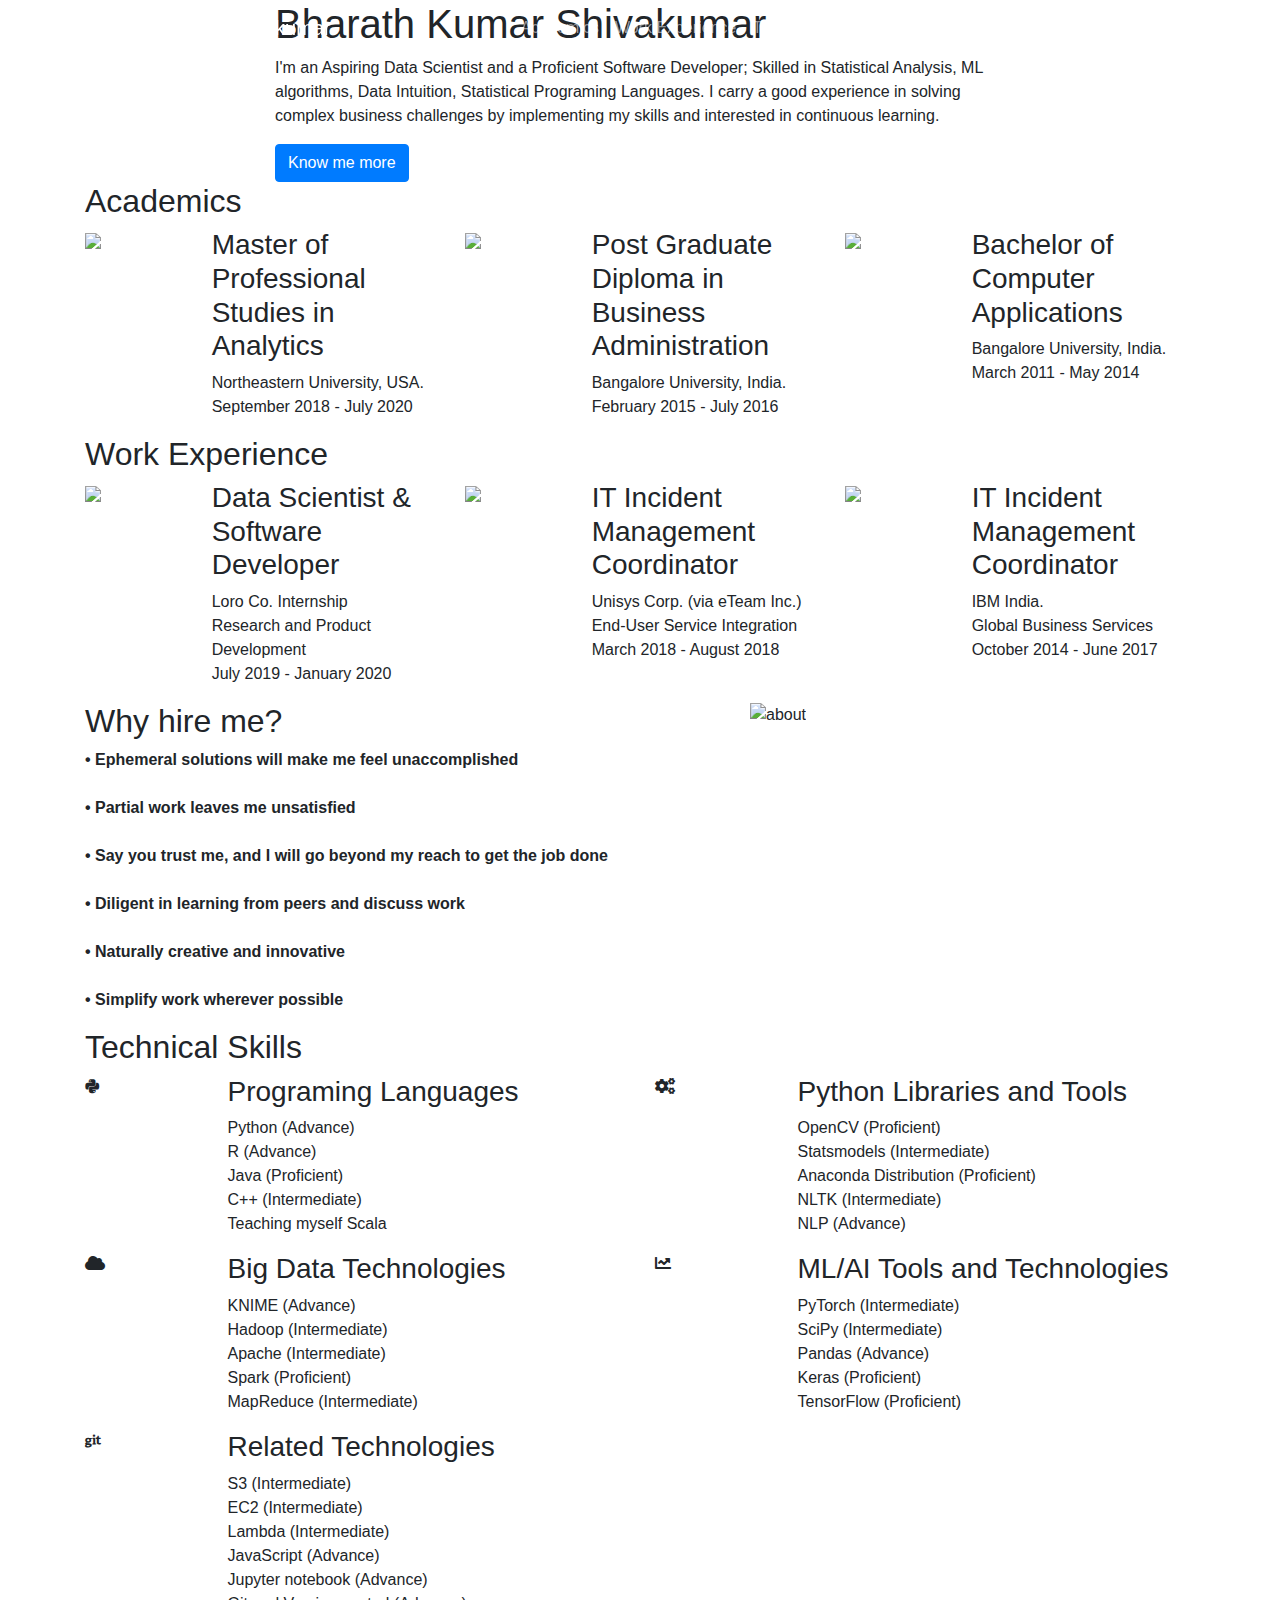
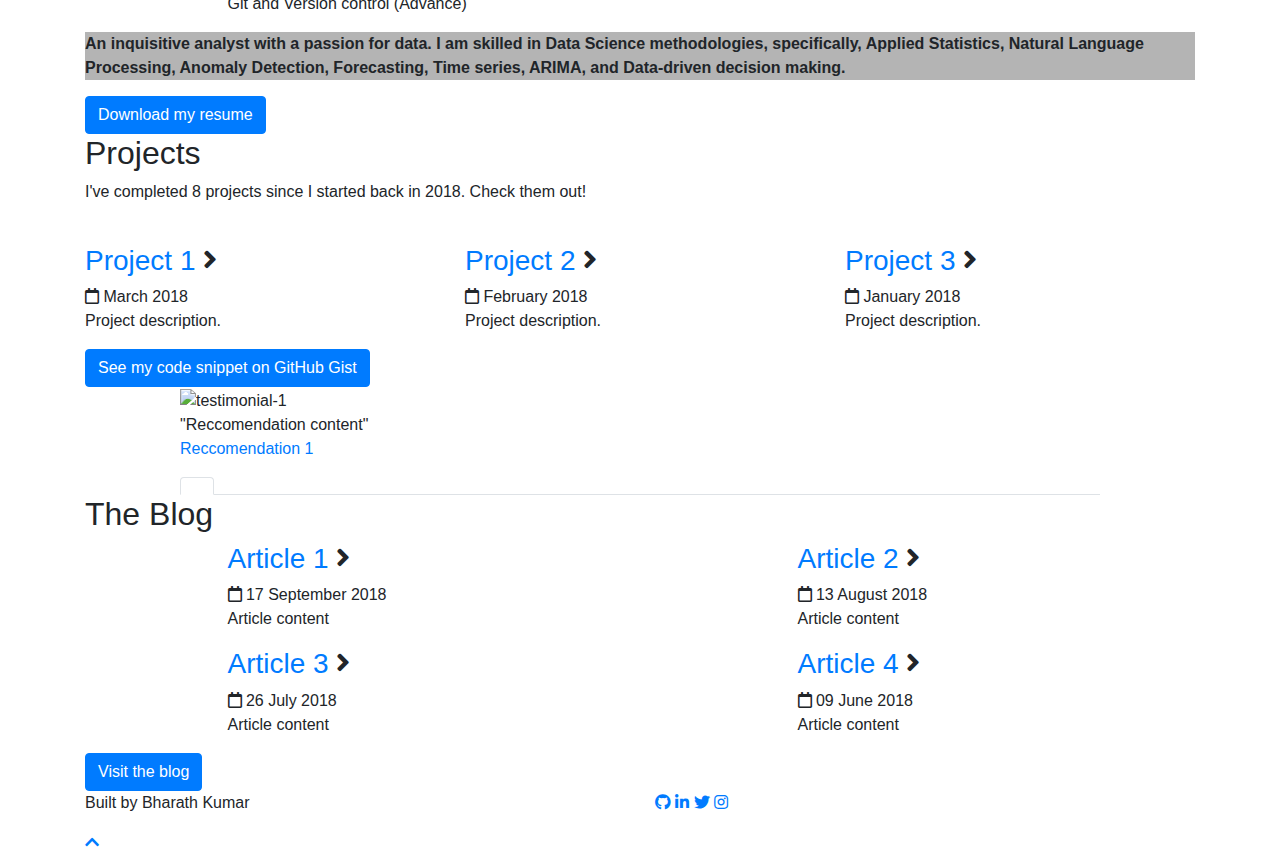
==== index.html @ 6c2dc56d "Resume summary changed and styles modified" ====
<!doctype html>
<html lang="en">

    <head>

		<!-- Required meta tags -->
        <meta charset="utf-8">
        <meta name="viewport" content="width=device-width, initial-scale=1, shrink-to-fit=no">
        
        <title>Bharath Kumar</title>

        <!-- CSS -->
        <link rel="stylesheet" href="https://fonts.googleapis.com/css?family=Open+Sans:300,300i,400,600">
        <link rel="stylesheet" href="https://fonts.googleapis.com/css?family=Montserrat:300">
		<link rel="stylesheet" href="https://maxcdn.bootstrapcdn.com/bootstrap/4.0.0/css/bootstrap.min.css" integrity="sha384-Gn5384xqQ1aoWXA+058RXPxPg6fy4IWvTNh0E263XmFcJlSAwiGgFAW/dAiS6JXm" crossorigin="anonymous">
        <link rel="stylesheet" href="https://use.fontawesome.com/releases/v5.0.6/css/all.css">
        <link rel="stylesheet" href="assets/css/animate.css">
        <link rel="stylesheet" href="assets/css/style.css">
        <link rel="stylesheet" href="assets/css/media-queries.css">

        <!-- Favicon and touch icons -->
        <link rel="shortcut icon" href="assets/ico/favicon.png">
        <link rel="apple-touch-icon-precomposed" sizes="144x144" href="assets/ico/apple-touch-icon-144-precomposed.png">
        <link rel="apple-touch-icon-precomposed" sizes="114x114" href="assets/ico/apple-touch-icon-114-precomposed.png">
        <link rel="apple-touch-icon-precomposed" sizes="72x72" href="assets/ico/apple-touch-icon-72-precomposed.png">
        <link rel="apple-touch-icon-precomposed" href="assets/ico/apple-touch-icon-57-precomposed.png">

    </head>

    <body>

		<!-- Top menu -->
		<nav class="navbar navbar-dark fixed-top navbar-expand-md navbar-no-bg">
			<div class="container">
				<a class="navbar-brand" href="index.html">Bharath Kumar Shivakumar</a>
			    <button class="navbar-toggler" type="button" data-toggle="collapse" data-target="#navbarNav" aria-controls="navbarNav" aria-expanded="false" aria-label="Toggle navigation">
			        <span class="navbar-toggler-icon"></span>
			    </button>
			    <div class="collapse navbar-collapse" id="navbarNav">
			        <ul class="navbar-nav ml-auto">
			            <li class="nav-item">
			                <a class="nav-link scroll-link" href="#education">Academics</a>
			            </li>
			            <li class="nav-item">
			                <a class="nav-link scroll-link" href="#services">Work Experience</a>
			            </li>
			            <li class="nav-item">
			                <a class="nav-link scroll-link" href="#tech-skills">Technical Skills</a>
			            </li>
			            <li class="nav-item">
			                <a class="nav-link scroll-link" href="#portfolio">Projects</a>
			            </li>
			            <li class="nav-item">
			                <a class="nav-link scroll-link" href="#testimonials">Awards and Achievements</a>
						</li>
			            <li class="nav-item">
			                <a class="nav-link scroll-link" href="#blog">Blog</a>
			            </li>
			        </ul>
			    </div>
		    </div>
		</nav>

        <!-- Top content -->
        <div class="top-content">
            <div class="container">
            	
                <div class="row">
                    <div class="col-md-8 offset-md-2 text">
                        <h1 class="wow fadeInLeftBig">Bharath Kumar Shivakumar</h1>
                        <div class="top-big-link wow fadeInUp">
                        	<p>
								I'm an Aspiring Data Scientist and a Proficient Software Developer; Skilled in Statistical Analysis, ML algorithms, Data Intuition, Statistical Programing Languages. 
								I carry a good experience in solving complex business challenges by implementing my skills and interested in continuous learning.
                        	</p>
                        </div>
                        <div class="top-big-link wow fadeInUp">
                        	<a class="btn btn-primary btn-link-2 scroll-link" href="#education">Know me more</a>
                        </div>
                    </div>
                </div>
                
            </div>            
		</div>
		
		<!-- Accademics -->
		<div class="education-container section-container">
	        <div class="container">
	            <div class="row">
	                <div class="col services section-description wow fadeIn">
	                    <h2>Academics</h2>
	                    <div class="divider-1 wow fadeInUp"><span></span></div>
	                </div>
	            </div>
	            <div class="row">
                	<div class="col-md-4 services-box wow fadeInUp">
                		<div class="row">
                			<div class="col-md-4">
			                	<div>
			                		<img src="assets/img/NEU.png" height="80"></img>
			                	</div>
		                	</div>
	                		<div class="col-md-8">
	                    		<h3>Master of Professional Studies in Analytics</h3>
	                    		<p>Northeastern University, USA. September 2018 - July 2020</p>
	                    	</div>
	                    </div>
                    </div>
                    <div class="col-md-4 services-box wow fadeInDown">
	                	<div class="row">
                			<div class="col-md-4">
			                	<div>
			                		<img src="assets/img/BU.png" height="90"></img>
			                	</div>
		                	</div>
	                		<div class="col-md-8">
	                    		<h3>Post Graduate Diploma in Business Administration</h3>
	                    		<p>Bangalore University, India. February 2015 - July 2016</p>
	                    	</div>
	                    </div>
                    </div>
                    <div class="col-md-4 services-box wow fadeInUp">
	                	<div class="row">
                			<div class="col-md-4">
			                	<div>
			                		<img src="assets/img/BU.png" height="90"></img>
			                	</div>
		                	</div>
	                		<div class="col-md-8">
	                    		<h3>Bachelor of Computer Applications</h3>
	                    		<p>Bangalore University, India. March 2011 - May 2014</p>
	                    	</div>
	                    </div>
                    </div>
	            </div>
	        </div>
        </div>
		
        <!-- Services -->
        <div class="services-container section-container">
	        <div class="container">
	            <div class="row">
	                <div class="col services section-description wow fadeIn">
	                    <h2>Work Experience</h2>
	                    <div class="divider-1 wow fadeInUp"><span></span></div>
	                </div>
	            </div>
	            <div class="row">
                	<div class="col-md-4 services-box wow fadeInUp">
                		<div class="row">
                			<div class="col-md-4">
			                	<div>
			                		<img src="assets/img/Loro.png"></i>
			                	</div>
		                	</div>
	                		<div class="col-md-8">
	                    		<h3>Data Scientist & Software Developer</h3>
								<p>Loro Co. Internship<br />
									Research and Product Development <br />
									July 2019 - January 2020</p>
	                    	</div>
	                    </div>
                    </div>
                    <div class="col-md-4 services-box wow fadeInDown">
	                	<div class="row">
                			<div class="col-md-4">
			                	<div>
			                		<img src="assets/img/Unisys.png"></i>
			                	</div>
		                	</div>
	                		<div class="col-md-8">
	                    		<h3>IT Incident Management Coordinator</h3>
								<p>Unisys Corp. (via eTeam Inc.) <br />
									End-User Service Integration <br />
									March 2018 - August 2018
								</p>
	                    	</div>
	                    </div>
                    </div>
                    <div class="col-md-4 services-box wow fadeInUp">
	                	<div class="row">
                			<div class="col-md-4">
			                	<div>
			                		<img src="assets/img/IBM.png"></img>
			                	</div>
		                	</div>
	                		<div class="col-md-8">
	                    		<h3>IT Incident Management Coordinator</h3>
	                    		<p>IBM India.
									<br /> Global Business Services <br />
									October 2014 - June 2017
								</p>
	                    	</div>
	                    </div>
                    </div>
	            </div>
	        </div>
        </div>

        <!-- About us -->
        <div class="about-us-container section-container section-container-gray-bg">
	        <div class="container">
	            <div class="row">
	            	<div class="col-12 col-lg-7 about-us-box wow fadeInLeft">
	                    <div class="about-us-box-text">
	                    	<h2>Why hire me?</h2>
	                    	<p class="medium-paragraph">
								<strong>
									• Ephemeral solutions will make me feel unaccomplished <br /> <br />
									• Partial work leaves me unsatisfied <br /> <br />
									• Say you trust me, and I will go beyond my reach to get the job done <br /> <br />
									• Diligent in learning from peers and discuss work <br /> <br />
									• Naturally creative and innovative <br /> <br />
									• Simplify work wherever possible
								</strong>
							</p>
	                    </div>
	                </div>
	                <div class="col-12 col-lg-5 about-us-box wow fadeInUp">
	                	<div class="about-us-box-img">
	                    	<img src="assets/img/about/1.jpg" alt="about" data-at2x="assets/img/about/1.jpg">
	                    </div>
	                </div>
	            </div>
	        </div>
        </div>

		<!-- Technical Skills -->
        <div class="tech-skills-container section-container">
	        <div class="container">
	        	
	            <div class="row">
	                <div class="col more-services section-description wow fadeIn">
	                    <h2>Technical Skills</h2>
	                    <div class="divider-1 wow fadeInUp"><span></span></div>
	                </div>
	            </div>
	            
	            <div class="row">
	                <div class="col-md-6 more-services-box wow fadeInLeft">
	                	<div class="row">
	                		<div class="col-md-3">
	                			<div class="more-services-box-icon">
	                				<i class="fab fa-python"></i>
	                			</div>
	                		</div>
	                		<div class="col-md-9">
	                			<h3>Programing Languages</h3>
		                    	<p>
									Python (Advance) <br />R (Advance) <br /> Java (Proficient) <br />C++ (Intermediate) <br />
									Teaching myself Scala
		                    	</p>
	                		</div>
	                	</div>
	                </div>
	                <div class="col-md-6 more-services-box wow fadeInLeft">
	                	<div class="row">
	                		<div class="col-md-3">
	                			<div class="more-services-box-icon">
	                				<i class="fas fa-cogs"></i>
	                			</div>
	                		</div>
	                		<div class="col-md-9">
	                			<h3>Python Libraries and Tools</h3>
		                    	<p>
									OpenCV (Proficient) <br /> Statsmodels (Intermediate) <br /> Anaconda Distribution (Proficient) <br /> NLTK (Intermediate) <br /> NLP (Advance)
		                    	</p>
	                		</div>
	                	</div>
	                </div>
	            </div>
	        
	            <div class="row">
	                <div class="col-md-6 more-services-box wow fadeInLeft">
	                	<div class="row">
	                		<div class="col-md-3">
	                			<div class="more-services-box-icon">
	                				<i class="fas fa-cloud"></i>
	                			</div>
	                		</div>
	                		<div class="col-md-9">
	                			<h3>Big Data Technologies</h3>
		                    	<p>
									KNIME (Advance) <br /> Hadoop (Intermediate) <br /> Apache (Intermediate) <br /> Spark (Proficient) <br /> MapReduce (Intermediate)
		                    	</p>
	                		</div>
	                	</div>
	                </div>
	                <div class="col-md-6 more-services-box wow fadeInLeft">
	                	<div class="row">
	                		<div class="col-md-3">
	                			<div class="more-services-box-icon">
	                				<i class="fas fa-chart-line"></i>
	                			</div>
	                		</div>
	                		<div class="col-md-9">
	                			<h3>ML/AI Tools and Technologies</h3>
		                    	<p>
		                    		PyTorch (Intermediate) <br /> SciPy (Intermediate) <br />  Pandas (Advance) <br />  Keras (Proficient) <br />  TensorFlow (Proficient)
		                    	</p>
	                		</div>
	                	</div>
	                </div>
				</div>

				<div class="row">
	                <div class="col-md-6 more-services-box wow fadeInLeft">
	                	<div class="row">
	                		<div class="col-md-3">
	                			<div class="more-services-box-icon">
	                				<i class="fab fa-git"></i>
	                			</div>
	                		</div>
	                		<div class="col-md-9">
	                			<h3>Related Technologies</h3>
		                    	<p>
									S3 (Intermediate) <br /> EC2 (Intermediate) <br /> Lambda (Intermediate) <br /> JavaScript (Advance) <br/> Jupyter notebook (Advance) <br /> Git and Version control (Advance)
		                    	</p>
	                		</div>
	                	</div>
	                </div>
				</div>
	        </div>
        </div>

		<!-- Call to action -->
        <div class="call-to-action-container section-container section-container-image-bg">
	        <div class="container">
	            <div class="row">
	                <div class="col call-to-action section-description wow fadeInLeftBig">
	                    <p style="background-color: rgba(105, 105, 105, 0.50);">
							<strong>
								An inquisitive analyst with a passion for data. I am skilled in Data Science methodologies, specifically, Applied Statistics, Natural Language Processing, Anomaly Detection, Forecasting, Time series, ARIMA, and Data-driven decision making.
							</strong>
	                    </p>
	                </div>
	            </div>
	            <div class="row">
	            	<div class="col section-bottom-button wow fadeInUp">
                        <a class="btn btn-primary btn-link-1" href="Bharath_Kumar_Shivakumar.pdf" download="Bharath Kumar.pdf" target="_blank">Download my resume</a>
	            	</div>
	            </div>
	        </div>
        </div>
        
        <!-- Portfolio -->
        <div class="portfolio-container section-container">
	        <div class="container">
	            <div class="row">
	                <div class="col portfolio section-description wow fadeIn">
	                    <h2>Projects</h2>
	                    <div class="divider-1 wow fadeInUp"><span></span></div>
	                    <p>I've completed 8 projects since I started back in 2018. Check them out!</p>
	                </div>
	            </div>
	            <div class="row">
                	<div class="col-md-4 portfolio-box wow fadeInUp">
	                	<div class="portfolio-box-image">
	                		<img src="assets/img/portfolio/1.jpg" alt="" data-at2x="assets/img/portfolio/1.jpg">
	                	</div>
                		<h3><a href="#">Project 1</a> <i class="fas fa-angle-right"></i></h3>
                		<div class="portfolio-box-date"><i class="far fa-calendar"></i> March 2018</div>
                		<p>Project description.</p>
                    </div>
                    <div class="col-md-4 portfolio-box wow fadeInDown">
	                	<div class="portfolio-box-image">
	                		<img src="assets/img/portfolio/2.jpg" alt="" data-at2x="assets/img/portfolio/2.jpg">
	                	</div>
                		<h3><a href="#">Project 2</a> <i class="fas fa-angle-right"></i></h3>
                		<div class="portfolio-box-date"><i class="far fa-calendar"></i> February 2018</div>
                		<p>Project description.</p>
                    </div>
                    <div class="col-md-4 portfolio-box wow fadeInUp">
	                	<div class="portfolio-box-image">
	                		<img src="assets/img/portfolio/3.jpg" alt="" data-at2x="assets/img/portfolio/3.jpg">
	                	</div>
                		<h3><a href="#">Project 3</a> <i class="fas fa-angle-right"></i></h3>
                		<div class="portfolio-box-date"><i class="far fa-calendar"></i> January 2018</div>
                		<p>Project description.</p>
                    </div>
	            </div>
	            <div class="row">
	            	<div class="col section-bottom-button wow fadeInUp">
                        <a class="btn btn-primary btn-link-3" href="https://gist.github.com/BharathKumarS" target="_blank">See my code snippet on GitHub Gist</a>
	            	</div>
	            </div>
	        </div>
        </div>
        
        <!-- Testimonials -->
        <div class="testimonials-container section-container section-container-image-bg">
        	<div class="container">
        		<div class="row">
        			<div class="col testimonials section-description wow fadeIn"></div>
        		</div>
        		<div class="row">
        			<div class="col-md-10 offset-md-1 testimonial-list wow fadeInUp">
        				
        				<div class="tab-content" id="myTabContent">
        					<div class="tab-pane fade show active" id="tab1" role="tabpanel" aria-labelledby="tab1-tab">
        						<div class="testimonial-image">
                					<img src="assets/img/testimonials/1.jpg" alt="testimonial-1" data-at2x="assets/img/testimonials/1.jpg">
                				</div>
                				<div class="testimonial-text">
	                                <p>
	                                	"Reccomendation content"<br>
	                                	<a href="#">Reccomendation 1</a>
	                                </p>
                                </div>
        					</div>
        					<div class="tab-pane fade" id="tab2" role="tabpanel" aria-labelledby="tab2-tab">
        						<div class="testimonial-image">
                					<img src="assets/img/testimonials/2.jpg" alt="testimonial-2" data-at2x="assets/img/testimonials/2.jpg">
                				</div>
                				<div class="testimonial-text">
	                                <p>
	                                	"Reccomendation content"<br>
	                                	<a href="#">Reccomendation 1</a>
	                                </p>
                                </div>
        					</div>
        					<div class="tab-pane fade" id="tab3" role="tabpanel" aria-labelledby="tab3-tab">
        						<div class="testimonial-image">
                					<img src="assets/img/testimonials/3.jpg" alt="testimonial-3" data-at2x="assets/img/testimonials/3.jpg">
                				</div>
                				<div class="testimonial-text">
	                                <p>
	                                	"Reccomendation content"<br>
	                                	<a href="#">Reccomendation 1</a>
	                                </p>
                                </div>
							</div>
        					<div class="tab-pane fade" id="tab4" role="tabpanel" aria-labelledby="tab4-tab">
        						<div class="testimonial-image">
                					<img src="assets/img/testimonials/4.jpg" alt="" data-at2x="assets/img/testimonials/4.jpg">
                				</div>
                				<div class="testimonial-text">
	                                <p>
	                                	"Reccomendation content"<br>
	                                	<a href="#">Reccomendation 1</a>
	                                </p>
                                </div>
        					</div>
        				</div>
        				
        				<ul class="nav nav-tabs" id="myTab" role="tablist">
        					<li class="nav-item">
        						<a class="nav-link active" id="tab1-tab" data-toggle="tab" href="#tab1" role="tab" aria-controls="tab1" aria-selected="true"></a>
        					</li>
        					<li class="nav-item">
        						<a class="nav-link" id="tab2-tab" data-toggle="tab" href="#tab2" role="tab" aria-controls="tab2" aria-selected="false"></a>
        					</li>
        					<li class="nav-item">
        						<a class="nav-link" id="tab3-tab" data-toggle="tab" href="#tab3" role="tab" aria-controls="tab3" aria-selected="false"></a>
        					</li>
        					<li class="nav-item">
        						<a class="nav-link" id="tab4-tab" data-toggle="tab" href="#tab4" role="tab" aria-controls="tab4" aria-selected="false"></a>
        					</li>
        				</ul>
        				
        			</div>
        		</div>
        	</div>
        </div>
                
        <!-- Blog -->
        <div class="blog-container section-container">
	        <div class="container">
	        	
	            <div class="row">
	                <div class="col blog section-description wow fadeIn">
	                    <h2>The Blog</h2>
	                    <div class="divider-1 wow fadeInUp"><span></span></div>
	                </div>
	            </div>
	            
	            <div class="row">
	                <div class="col-md-6 blog-box wow fadeInLeft">
	                	<div class="row">
	                		<div class="col-md-3">
	                			<div class="blog-box-image">
	                				<img src="assets/img/blog/1.jpg" alt="" data-at2x="assets/img/blog/1.jpg">
	                			</div>
	                		</div>
	                		<div class="col-md-9">
	                			<h3><a href="#">Article 1</a> <i class="fas fa-angle-right"></i></h3>
	                			<div class="blog-box-date"><i class="far fa-calendar"></i> 17 September 2018</div>
		                    	<p>
		                    		Article content
		                    	</p>
	                		</div>
	                	</div>
	                </div>
	                <div class="col-md-6 blog-box wow fadeInLeft">
	                	<div class="row">
	                		<div class="col-md-3">
	                			<div class="blog-box-image">
	                				<img src="assets/img/blog/2.jpg" alt="" data-at2x="assets/img/blog/2.jpg">
	                			</div>
	                		</div>
	                		<div class="col-md-9">
	                			<h3><a href="#">Article 2</a> <i class="fas fa-angle-right"></i></h3>
	                			<div class="blog-box-date"><i class="far fa-calendar"></i> 13 August 2018</div>
		                    	<p>
		                    		Article content
		                    	</p>
	                		</div>
	                	</div>
	                </div>
	            </div>
	            
	            <div class="row">
	                <div class="col-md-6 blog-box wow fadeInLeft">
	                	<div class="row">
	                		<div class="col-md-3">
	                			<div class="blog-box-image">
	                				<img src="assets/img/blog/3.jpg" alt="" data-at2x="assets/img/blog/3.jpg">
	                			</div>
	                		</div>
	                		<div class="col-md-9">
	                			<h3><a href="#">Article 3</a> <i class="fas fa-angle-right"></i></h3>
	                			<div class="blog-box-date"><i class="far fa-calendar"></i> 26 July 2018</div>
		                    	<p>
		                    		Article content
		                    	</p>
	                		</div>
	                	</div>
	                </div>
	                <div class="col-md-6 blog-box wow fadeInLeft">
	                	<div class="row">
	                		<div class="col-md-3">
	                			<div class="blog-box-image">
	                				<img src="assets/img/blog/4.jpg" alt="" data-at2x="assets/img/blog/4.jpg">
	                			</div>
	                		</div>
	                		<div class="col-md-9">
	                			<h3><a href="#">Article 4</a> <i class="fas fa-angle-right"></i></h3>
	                			<div class="blog-box-date"><i class="far fa-calendar"></i> 09 June 2018</div>
		                    	<p>
		                    		Article content
		                    	</p>
	                		</div>
	                	</div>
	                </div>
	            </div>
	            
	            <div class="row">
	            	<div class="col section-bottom-button wow fadeInUp">
                        <a class="btn btn-primary btn-link-3" href="https://medium.com/@PeaceOfury">Visit the blog</a>
	            	</div>
	            </div>

	        </div>
        </div>

        <!-- Footer -->
        <footer>
	        <div class="container">
	        	<div class="row">
                    <div class="col-md-5 footer-left">
                    	<p>Built by Bharath Kumar</p>
                    </div>
                    
                    <div class="col-md-6 offset-md-1 footer-right">
                    	<a href="https://github.com/BharathKumarS"><i class="fab fa-github"></i></a>
						<a href="https://www.linkedin.com/in/bskumar9/"><i class="fab fa-linkedin-in"></i></a>
						<a href="https://twitter.com/PeaceOfury"><i class="fab fa-twitter"></i></a>
						<a href="https://www.instagram.com/behold_the_real_me/"><i class="fab fa-instagram"></i></a>
                    </div>
                </div>
                <div class="row">
                	<div class="col footer-bottom">
		           		<a class="scroll-link" href="#top-content"><i class="fas fa-chevron-up"></i></a>
		           	</div>
                </div>
	        </div>
        </footer>


        <!-- Javascript -->
        <script src="assets/js/jquery-3.2.1.min.js"></script>
        <script src="assets/js/jquery-migrate-3.0.0.min.js"></script>
		<script src="https://cdnjs.cloudflare.com/ajax/libs/popper.js/1.12.9/umd/popper.min.js" integrity="sha384-ApNbgh9B+Y1QKtv3Rn7W3mgPxhU9K/ScQsAP7hUibX39j7fakFPskvXusvfa0b4Q" crossorigin="anonymous"></script>
		<script src="https://maxcdn.bootstrapcdn.com/bootstrap/4.0.0/js/bootstrap.min.js" integrity="sha384-JZR6Spejh4U02d8jOt6vLEHfe/JQGiRRSQQxSfFWpi1MquVdAyjUar5+76PVCmYl" crossorigin="anonymous"></script>
        <script src="assets/js/jquery.backstretch.min.js"></script>
        <script src="assets/js/wow.min.js"></script>
        <script src="assets/js/retina-1.1.0.min.js"></script>
        <script src="assets/js/waypoints.min.js"></script>
        <script src="assets/js/scripts.js"></script>

    </body>

</html>
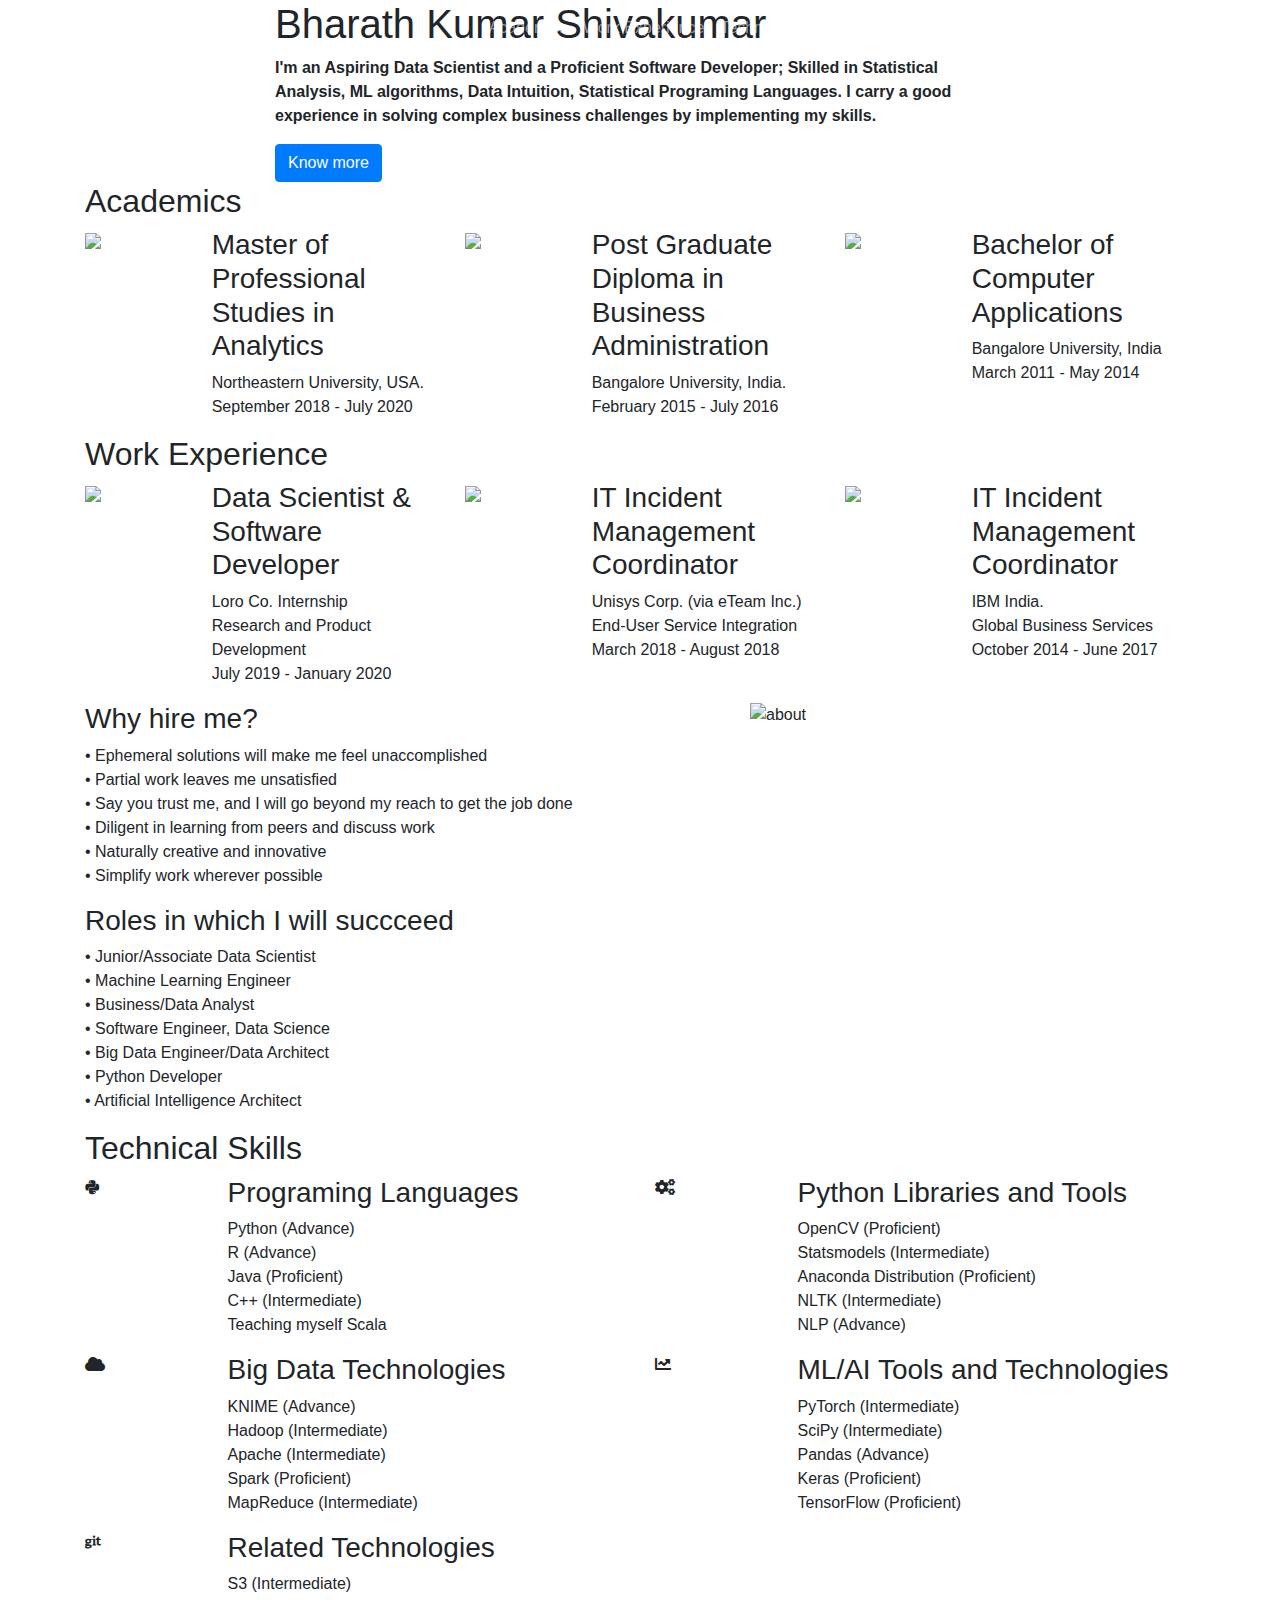
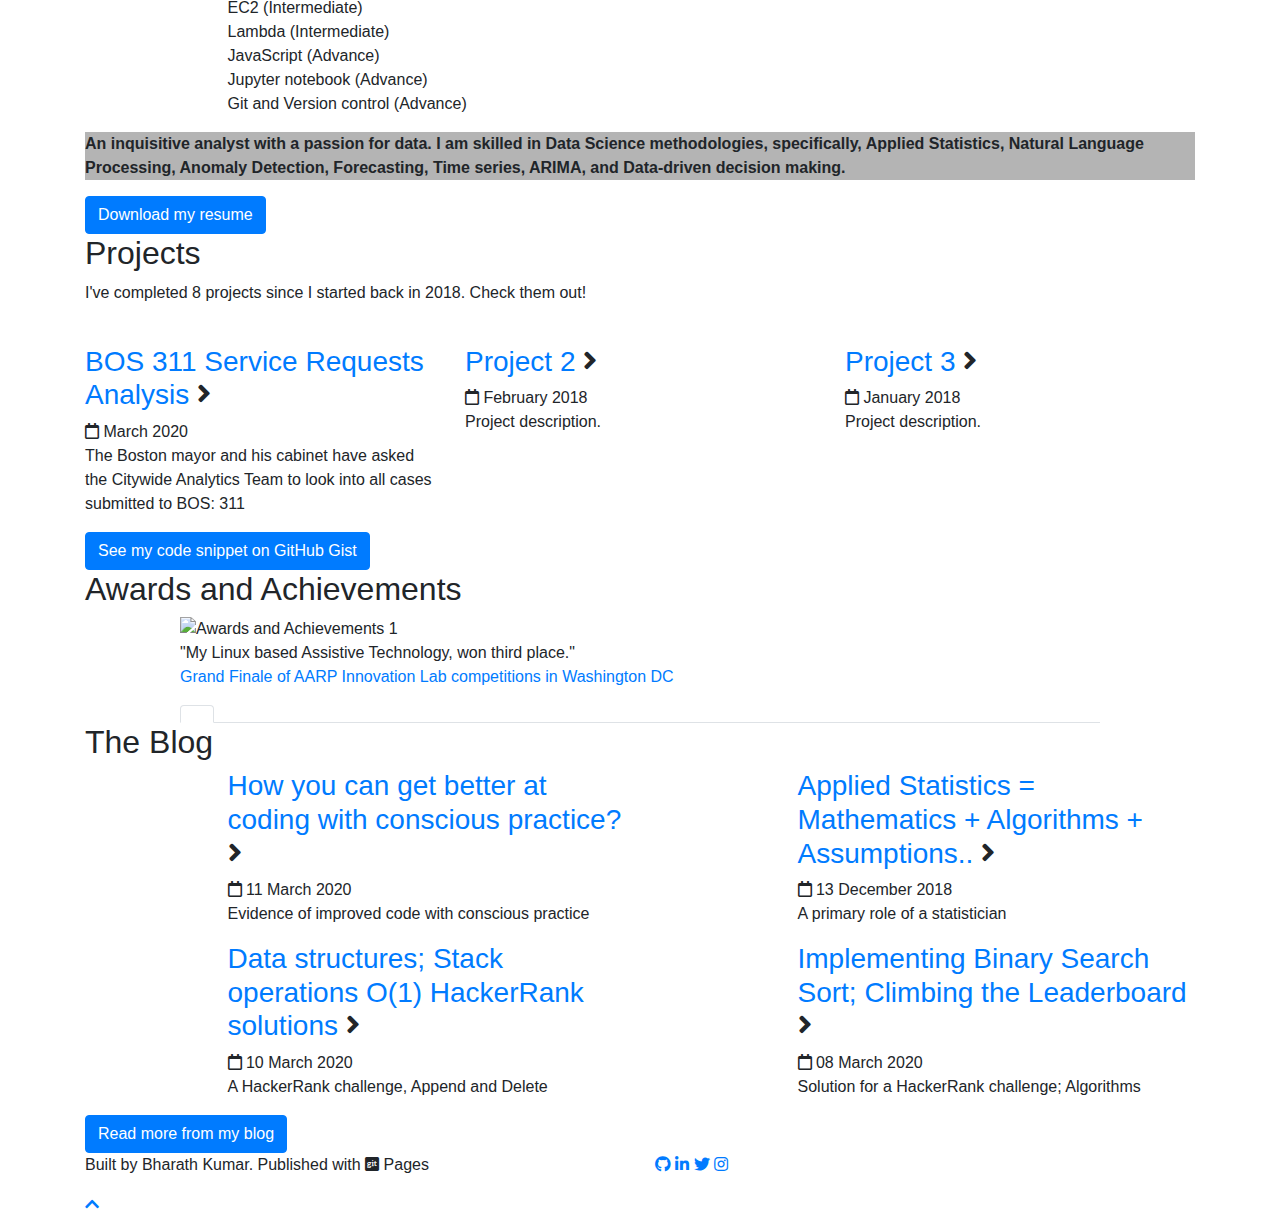
==== commit 97c8e31f: "Roles added" ====
--- a/index.html
+++ b/index.html
@@ -32,7 +32,9 @@
 		<!-- Top menu -->
 		<nav class="navbar navbar-dark fixed-top navbar-expand-md navbar-no-bg">
 			<div class="container">
-				<a class="navbar-brand" href="index.html">Bharath Kumar Shivakumar</a>
+				<strong>
+					<a class="navbar-brand" href="index.html"></a>
+				</strong>
 			    <button class="navbar-toggler" type="button" data-toggle="collapse" data-target="#navbarNav" aria-controls="navbarNav" aria-expanded="false" aria-label="Toggle navigation">
 			        <span class="navbar-toggler-icon"></span>
 			    </button>
@@ -54,7 +56,7 @@
 			                <a class="nav-link scroll-link" href="#testimonials">Awards and Achievements</a>
 						</li>
 			            <li class="nav-item">
-			                <a class="nav-link scroll-link" href="#blog">Blog</a>
+			                <a class="nav-link scroll-link" href="#blog">The Blog</a>
 			            </li>
 			        </ul>
 			    </div>
@@ -70,12 +72,14 @@
                         <h1 class="wow fadeInLeftBig">Bharath Kumar Shivakumar</h1>
                         <div class="top-big-link wow fadeInUp">
                         	<p>
-								I'm an Aspiring Data Scientist and a Proficient Software Developer; Skilled in Statistical Analysis, ML algorithms, Data Intuition, Statistical Programing Languages. 
-								I carry a good experience in solving complex business challenges by implementing my skills and interested in continuous learning.
+								<strong>
+									I'm an Aspiring Data Scientist and a Proficient Software Developer; Skilled in Statistical Analysis, ML algorithms, Data Intuition, Statistical Programing Languages. 
+									I carry a good experience in solving complex business challenges by implementing my skills.
+								</strong>
                         	</p>
                         </div>
                         <div class="top-big-link wow fadeInUp">
-                        	<a class="btn btn-primary btn-link-2 scroll-link" href="#education">Know me more</a>
+                        	<a class="btn btn-primary btn-link-2 scroll-link" href="#education">Know more</a>
                         </div>
                     </div>
                 </div>
@@ -97,12 +101,12 @@
                 		<div class="row">
                 			<div class="col-md-4">
 			                	<div>
-			                		<img src="assets/img/NEU.png" height="80"></img>
+			                		<img src="assets/img/orgs/NEU.png" height="90"></img>
 			                	</div>
 		                	</div>
 	                		<div class="col-md-8">
 	                    		<h3>Master of Professional Studies in Analytics</h3>
-	                    		<p>Northeastern University, USA. September 2018 - July 2020</p>
+	                    		<p>Northeastern University, USA. <br/> September 2018 - July 2020</p>
 	                    	</div>
 	                    </div>
                     </div>
@@ -110,12 +114,12 @@
 	                	<div class="row">
                 			<div class="col-md-4">
 			                	<div>
-			                		<img src="assets/img/BU.png" height="90"></img>
+			                		<img src="assets/img/orgs/BU.png" height="100"></img>
 			                	</div>
 		                	</div>
 	                		<div class="col-md-8">
 	                    		<h3>Post Graduate Diploma in Business Administration</h3>
-	                    		<p>Bangalore University, India. February 2015 - July 2016</p>
+	                    		<p>Bangalore University, India. <br/> February 2015 - July 2016</p>
 	                    	</div>
 	                    </div>
                     </div>
@@ -123,12 +127,12 @@
 	                	<div class="row">
                 			<div class="col-md-4">
 			                	<div>
-			                		<img src="assets/img/BU.png" height="90"></img>
+			                		<img src="assets/img/orgs/BU.png" height="100"></img>
 			                	</div>
 		                	</div>
 	                		<div class="col-md-8">
 	                    		<h3>Bachelor of Computer Applications</h3>
-	                    		<p>Bangalore University, India. March 2011 - May 2014</p>
+	                    		<p>Bangalore University, India <br/> March 2011 - May 2014</p>
 	                    	</div>
 	                    </div>
                     </div>
@@ -136,7 +140,7 @@
 	        </div>
         </div>
 		
-        <!-- Services -->
+        <!-- Work Experience -->
         <div class="services-container section-container">
 	        <div class="container">
 	            <div class="row">
@@ -150,7 +154,7 @@
                 		<div class="row">
                 			<div class="col-md-4">
 			                	<div>
-			                		<img src="assets/img/Loro.png"></i>
+			                		<img src="assets/img/orgs/Loro.png"></i>
 			                	</div>
 		                	</div>
 	                		<div class="col-md-8">
@@ -165,7 +169,7 @@
 	                	<div class="row">
                 			<div class="col-md-4">
 			                	<div>
-			                		<img src="assets/img/Unisys.png"></i>
+			                		<img src="assets/img/orgs/Unisys.png"></i>
 			                	</div>
 		                	</div>
 	                		<div class="col-md-8">
@@ -181,7 +185,7 @@
 	                	<div class="row">
                 			<div class="col-md-4">
 			                	<div>
-			                		<img src="assets/img/IBM.png"></img>
+			                		<img src="assets/img/orgs/IBM.png"></img>
 			                	</div>
 		                	</div>
 	                		<div class="col-md-8">
@@ -197,22 +201,32 @@
 	        </div>
         </div>
 
-        <!-- About us -->
+        <!-- Why me and Roles -->
         <div class="about-us-container section-container section-container-gray-bg">
 	        <div class="container">
 	            <div class="row">
 	            	<div class="col-12 col-lg-7 about-us-box wow fadeInLeft">
 	                    <div class="about-us-box-text">
-	                    	<h2>Why hire me?</h2>
+	                    	<h3>Why hire me?</h3>
 	                    	<p class="medium-paragraph">
-								<strong>
-									• Ephemeral solutions will make me feel unaccomplished <br /> <br />
-									• Partial work leaves me unsatisfied <br /> <br />
-									• Say you trust me, and I will go beyond my reach to get the job done <br /> <br />
-									• Diligent in learning from peers and discuss work <br /> <br />
-									• Naturally creative and innovative <br /> <br />
-									• Simplify work wherever possible
-								</strong>
+								• Ephemeral solutions will make me feel unaccomplished <br />
+								• Partial work leaves me unsatisfied <br />
+								• Say you trust me, and I will go beyond my reach to get the job done <br />
+								• Diligent in learning from peers and discuss work <br />
+								• Naturally creative and innovative <br />
+								• Simplify work wherever possible
+							</p>
+						</div>
+						<div class="about-us-box-text">
+	                    	<h3>Roles in which I will succceed</h3>
+	                    	<p class="medium-paragraph">
+								• Junior/Associate Data Scientist <br />
+								• Machine Learning Engineer <br />
+								• Business/Data Analyst <br />
+								• Software Engineer, Data Science <br />
+								• Big Data Engineer/Data Architect <br />
+								• Python Developer <br />
+								• Artificial Intelligence Architect
 							</p>
 	                    </div>
 	                </div>
@@ -323,7 +337,7 @@
 	        </div>
         </div>
 
-		<!-- Call to action -->
+		<!-- Summary and Resume download -->
         <div class="call-to-action-container section-container section-container-image-bg">
 	        <div class="container">
 	            <div class="row">
@@ -343,7 +357,7 @@
 	        </div>
         </div>
         
-        <!-- Portfolio -->
+        <!-- Projects -->
         <div class="portfolio-container section-container">
 	        <div class="container">
 	            <div class="row">
@@ -356,15 +370,15 @@
 	            <div class="row">
                 	<div class="col-md-4 portfolio-box wow fadeInUp">
 	                	<div class="portfolio-box-image">
-	                		<img src="assets/img/portfolio/1.jpg" alt="" data-at2x="assets/img/portfolio/1.jpg">
-	                	</div>
-                		<h3><a href="#">Project 1</a> <i class="fas fa-angle-right"></i></h3>
-                		<div class="portfolio-box-date"><i class="far fa-calendar"></i> March 2018</div>
-                		<p>Project description.</p>
+	                		<img src="assets/img/projects/1.png" alt="" data-at2x="assets/img/projects/1.png">
+	                	</div>
+                		<h3><a href="Boston311.html" target="_blank">BOS 311 Service Requests Analysis</a> <i class="fas fa-angle-right"></i></h3>
+                		<div class="portfolio-box-date"><i class="far fa-calendar"></i> March 2020</div>
+                		<p>The Boston mayor and his cabinet have asked the Citywide Analytics Team to look into all cases submitted to BOS: 311</p>
                     </div>
                     <div class="col-md-4 portfolio-box wow fadeInDown">
 	                	<div class="portfolio-box-image">
-	                		<img src="assets/img/portfolio/2.jpg" alt="" data-at2x="assets/img/portfolio/2.jpg">
+	                		<img src="assets/img/projects/2.jpg" alt="" data-at2x="assets/img/projects/2.jpg">
 	                	</div>
                 		<h3><a href="#">Project 2</a> <i class="fas fa-angle-right"></i></h3>
                 		<div class="portfolio-box-date"><i class="far fa-calendar"></i> February 2018</div>
@@ -372,7 +386,7 @@
                     </div>
                     <div class="col-md-4 portfolio-box wow fadeInUp">
 	                	<div class="portfolio-box-image">
-	                		<img src="assets/img/portfolio/3.jpg" alt="" data-at2x="assets/img/portfolio/3.jpg">
+	                		<img src="assets/img/projects/3.jpg" alt="" data-at2x="assets/img/projects/3.jpg">
 	                	</div>
                 		<h3><a href="#">Project 3</a> <i class="fas fa-angle-right"></i></h3>
                 		<div class="portfolio-box-date"><i class="far fa-calendar"></i> January 2018</div>
@@ -387,57 +401,58 @@
 	        </div>
         </div>
         
-        <!-- Testimonials -->
+        <!-- Awards and Achieve -->
         <div class="testimonials-container section-container section-container-image-bg">
         	<div class="container">
         		<div class="row">
-        			<div class="col testimonials section-description wow fadeIn"></div>
+					<div class="col testimonials section-description wow fadeIn">
+						<h2>Awards and Achievements</h2>
+					</div>
         		</div>
         		<div class="row">
         			<div class="col-md-10 offset-md-1 testimonial-list wow fadeInUp">
-        				
         				<div class="tab-content" id="myTabContent">
         					<div class="tab-pane fade show active" id="tab1" role="tabpanel" aria-labelledby="tab1-tab">
         						<div class="testimonial-image">
-                					<img src="assets/img/testimonials/1.jpg" alt="testimonial-1" data-at2x="assets/img/testimonials/1.jpg">
+                					<img src="assets/img/testimonials/1.jpg" alt="Awards and Achievements 1" data-at2x="assets/img/testimonials/1.jpg">
                 				</div>
                 				<div class="testimonial-text">
 	                                <p>
-	                                	"Reccomendation content"<br>
-	                                	<a href="#">Reccomendation 1</a>
+	                                	"My Linux based Assistive Technology, won third place."<br>
+	                                	<a href="https://www.maryfurlong.com/2019/12/29/at-startup-competition-voters-choose-technology-to-restore-independent-and-musical-spirits/" target="_blank">Grand Finale of AARP Innovation Lab competitions in Washington DC</a>
 	                                </p>
                                 </div>
         					</div>
-        					<div class="tab-pane fade" id="tab2" role="tabpanel" aria-labelledby="tab2-tab">
+        					<div class="tab-pane fade" id="tab4" role="tabpanel" aria-labelledby="tab4-tab">
         						<div class="testimonial-image">
-                					<img src="assets/img/testimonials/2.jpg" alt="testimonial-2" data-at2x="assets/img/testimonials/2.jpg">
+                					<img src="assets/img/testimonials/2.jpg" alt="Awards and Achievements 2" data-at2x="assets/img/testimonials/2.jpg">
                 				</div>
                 				<div class="testimonial-text">
 	                                <p>
-	                                	"Reccomendation content"<br>
-	                                	<a href="#">Reccomendation 1</a>
+	                                	"Won six months of co-working space at Verizon 5G Labs, Cambridge."<br>
+	                                	<a href="https://www.verizon.com/about/news/ten-finalists-verizon-built-5g-challenge" target="_blank">The Verizon “Built on 5G Challenge”</a>
 	                                </p>
                                 </div>
         					</div>
         					<div class="tab-pane fade" id="tab3" role="tabpanel" aria-labelledby="tab3-tab">
         						<div class="testimonial-image">
-                					<img src="assets/img/testimonials/3.jpg" alt="testimonial-3" data-at2x="assets/img/testimonials/3.jpg">
+                					<img src="assets/img/testimonials/3.jpg" alt="Awards and Achievements 3" data-at2x="assets/img/testimonials/3.jpg">
                 				</div>
                 				<div class="testimonial-text">
 	                                <p>
-	                                	"Reccomendation content"<br>
-	                                	<a href="#">Reccomendation 1</a>
+	                                	"Won 'CES 2020 Eureka Park Accessibility Challenge Winner' at CES 2020, Las Vegas for the software I developed."<br>
+	                                	<a href="https://www.twice.com/industry/ces/cta-foundation-announces-ces-2020-eureka-park-accessibility-contest-winners" target="_blank">CES 2020 Eureka Park Accessibility Contest</a>
 	                                </p>
                                 </div>
 							</div>
-        					<div class="tab-pane fade" id="tab4" role="tabpanel" aria-labelledby="tab4-tab">
+        					<div class="tab-pane fade" id="tab2" role="tabpanel" aria-labelledby="tab2-tab">
         						<div class="testimonial-image">
                 					<img src="assets/img/testimonials/4.jpg" alt="" data-at2x="assets/img/testimonials/4.jpg">
                 				</div>
                 				<div class="testimonial-text">
 	                                <p>
-	                                	"Reccomendation content"<br>
-	                                	<a href="#">Reccomendation 1</a>
+	                                	"HackerRank Python skill assesment Certificate."<br>
+	                                	<a href="https://www.hackerrank.com/certificates/5b22b3ecdfcc" target="_blank">Excelent in Python</a>
 	                                </p>
                                 </div>
         					</div>
@@ -479,14 +494,14 @@
 	                	<div class="row">
 	                		<div class="col-md-3">
 	                			<div class="blog-box-image">
-	                				<img src="assets/img/blog/1.jpg" alt="" data-at2x="assets/img/blog/1.jpg">
-	                			</div>
-	                		</div>
-	                		<div class="col-md-9">
-	                			<h3><a href="#">Article 1</a> <i class="fas fa-angle-right"></i></h3>
-	                			<div class="blog-box-date"><i class="far fa-calendar"></i> 17 September 2018</div>
-		                    	<p>
-		                    		Article content
+	                				<img src="assets/img/blog/1.png" alt="" data-at2x="assets/img/blog/1.png">
+	                			</div>
+	                		</div>
+	                		<div class="col-md-9">
+	                			<h3><a href="https://medium.com/@PeaceOfury/how-you-can-get-better-at-coding-with-conscious-practice-869fb9b08db1" target="_blank">How you can get better at coding with conscious practice?</a> <i class="fas fa-angle-right"></i></h3>
+	                			<div class="blog-box-date"><i class="far fa-calendar"></i> 11 March 2020</div>
+		                    	<p>
+		                    		Evidence of improved code with conscious practice
 		                    	</p>
 	                		</div>
 	                	</div>
@@ -499,10 +514,10 @@
 	                			</div>
 	                		</div>
 	                		<div class="col-md-9">
-	                			<h3><a href="#">Article 2</a> <i class="fas fa-angle-right"></i></h3>
-	                			<div class="blog-box-date"><i class="far fa-calendar"></i> 13 August 2018</div>
-		                    	<p>
-		                    		Article content
+	                			<h3><a href="https://www.linkedin.com/pulse/applied-statistics-mathematics-algorithms-assumptions-shivakumar/" target="_blonk">Applied Statistics = Mathematics + Algorithms + Assumptions..</a> <i class="fas fa-angle-right"></i></h3>
+	                			<div class="blog-box-date"><i class="far fa-calendar"></i> 13 December 2018</div>
+		                    	<p>
+		                    		A primary role of a statistician
 		                    	</p>
 	                		</div>
 	                	</div>
@@ -514,14 +529,14 @@
 	                	<div class="row">
 	                		<div class="col-md-3">
 	                			<div class="blog-box-image">
-	                				<img src="assets/img/blog/3.jpg" alt="" data-at2x="assets/img/blog/3.jpg">
-	                			</div>
-	                		</div>
-	                		<div class="col-md-9">
-	                			<h3><a href="#">Article 3</a> <i class="fas fa-angle-right"></i></h3>
-	                			<div class="blog-box-date"><i class="far fa-calendar"></i> 26 July 2018</div>
-		                    	<p>
-		                    		Article content
+	                				<img src="assets/img/blog/3.png" alt="" data-at2x="assets/img/blog/3.png">
+	                			</div>
+	                		</div>
+	                		<div class="col-md-9">
+	                			<h3><a href="https://medium.com/@PeaceOfury/hackerrank-append-and-delete-37f75c361804" target="_blank">Data structures; Stack operations O(1) HackerRank solutions</a> <i class="fas fa-angle-right"></i></h3>
+	                			<div class="blog-box-date"><i class="far fa-calendar"></i> 10 March 2020</div>
+		                    	<p>
+		                    		A HackerRank challenge, Append and Delete
 		                    	</p>
 	                		</div>
 	                	</div>
@@ -530,14 +545,14 @@
 	                	<div class="row">
 	                		<div class="col-md-3">
 	                			<div class="blog-box-image">
-	                				<img src="assets/img/blog/4.jpg" alt="" data-at2x="assets/img/blog/4.jpg">
-	                			</div>
-	                		</div>
-	                		<div class="col-md-9">
-	                			<h3><a href="#">Article 4</a> <i class="fas fa-angle-right"></i></h3>
-	                			<div class="blog-box-date"><i class="far fa-calendar"></i> 09 June 2018</div>
-		                    	<p>
-		                    		Article content
+	                				<img src="assets/img/blog/4.png" alt="" data-at2x="assets/img/blog/4.png">
+	                			</div>
+	                		</div>
+	                		<div class="col-md-9">
+	                			<h3><a href="https://medium.com/@PeaceOfury/climbing-the-leaderboard-fcf031a27aa3" target="_blank">Implementing Binary Search Sort; Climbing the Leaderboard</a> <i class="fas fa-angle-right"></i></h3>
+	                			<div class="blog-box-date"><i class="far fa-calendar"></i> 08 March 2020</div>
+		                    	<p>
+		                    		Solution for a HackerRank challenge; Algorithms
 		                    	</p>
 	                		</div>
 	                	</div>
@@ -546,7 +561,7 @@
 	            
 	            <div class="row">
 	            	<div class="col section-bottom-button wow fadeInUp">
-                        <a class="btn btn-primary btn-link-3" href="https://medium.com/@PeaceOfury">Visit the blog</a>
+                        <a class="btn btn-primary btn-link-3" href="https://medium.com/@PeaceOfury">Read more from my blog</a>
 	            	</div>
 	            </div>
 
@@ -557,8 +572,11 @@
         <footer>
 	        <div class="container">
 	        	<div class="row">
-                    <div class="col-md-5 footer-left">
-                    	<p>Built by Bharath Kumar</p>
+                    <div class="col-md-5 footer-left"> 
+                    	<p>
+							Built by Bharath Kumar. Published with 
+							<i class="fab fa-git-square"></i> Pages
+						</p>
                     </div>
                     
                     <div class="col-md-6 offset-md-1 footer-right">
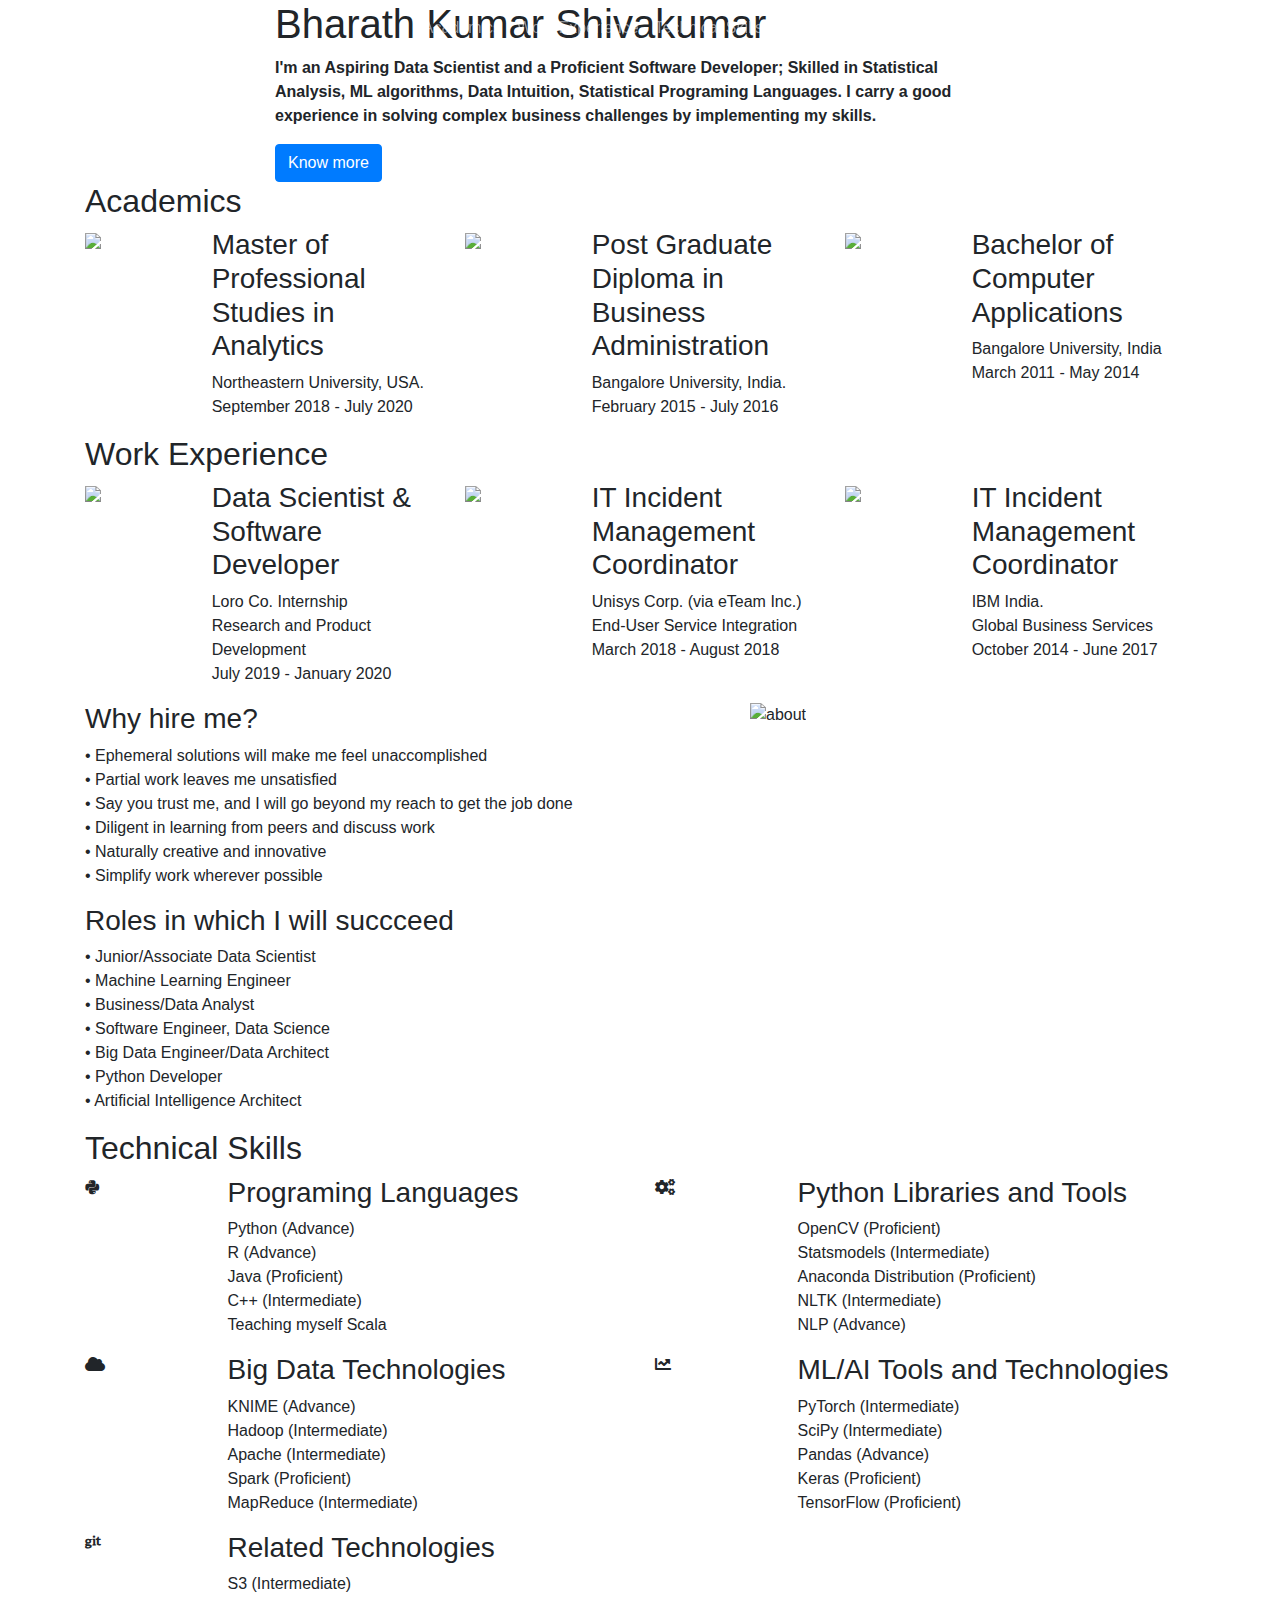
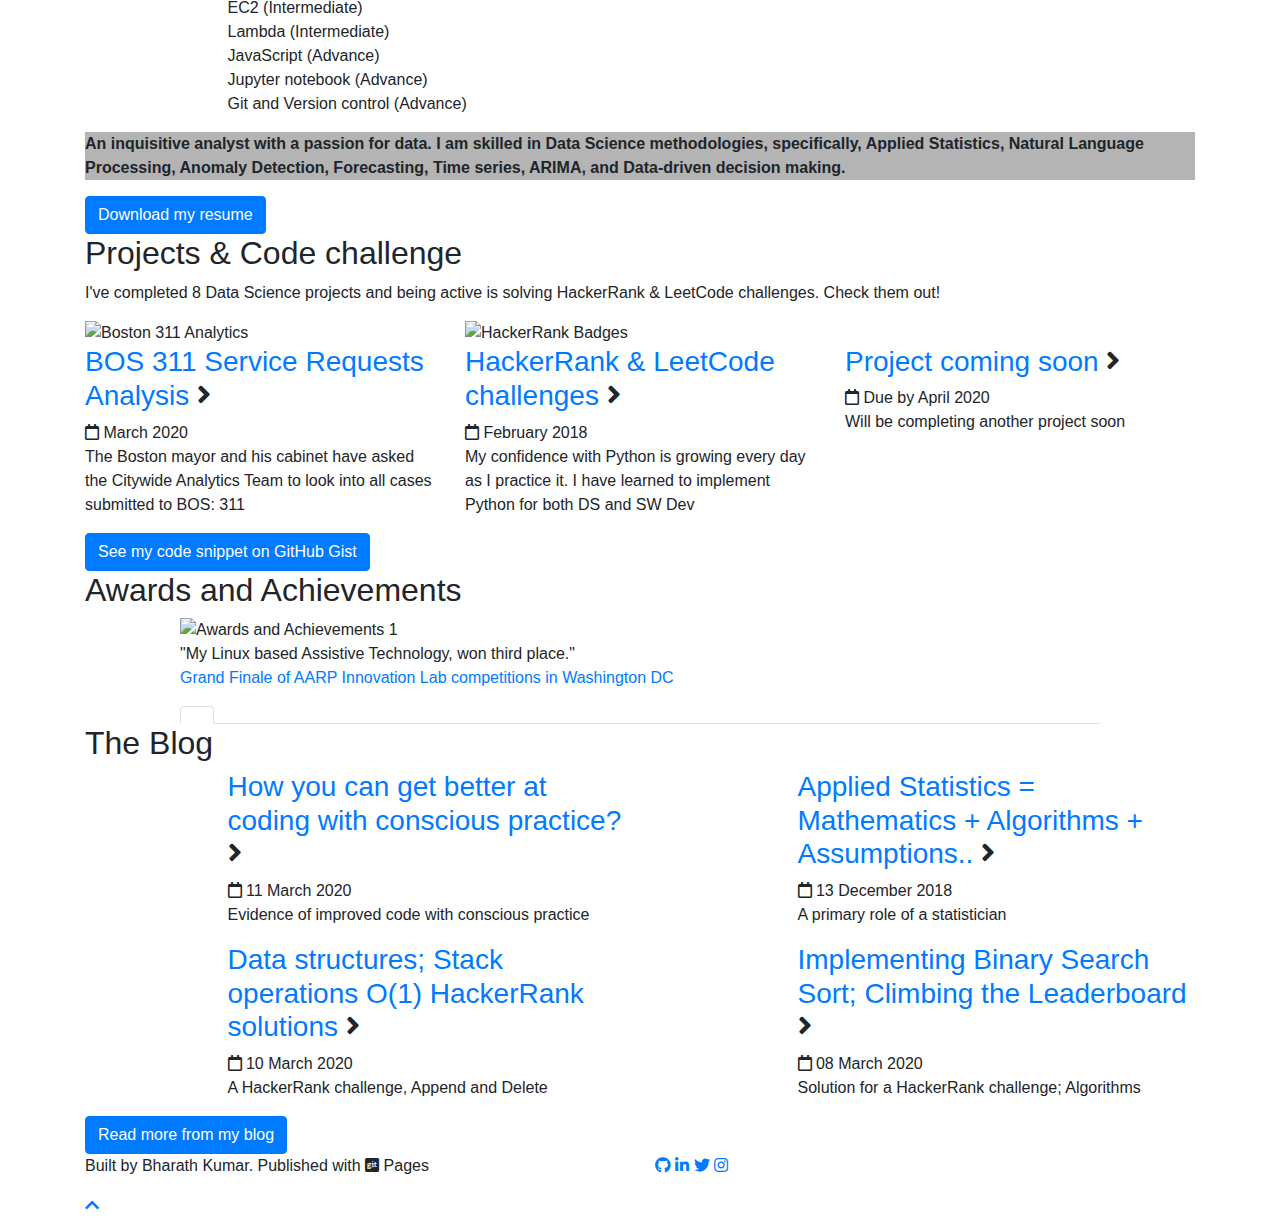
==== commit 490e0978: "Project 3 coming soon" ====
--- a/index.html
+++ b/index.html
@@ -50,7 +50,7 @@
 			                <a class="nav-link scroll-link" href="#tech-skills">Technical Skills</a>
 			            </li>
 			            <li class="nav-item">
-			                <a class="nav-link scroll-link" href="#portfolio">Projects</a>
+			                <a class="nav-link scroll-link" href="#portfolio">Projects & Codes</a>
 			            </li>
 			            <li class="nav-item">
 			                <a class="nav-link scroll-link" href="#testimonials">Awards and Achievements</a>
@@ -357,20 +357,20 @@
 	        </div>
         </div>
         
-        <!-- Projects -->
+        <!-- Projects and Codes -->
         <div class="portfolio-container section-container">
 	        <div class="container">
 	            <div class="row">
 	                <div class="col portfolio section-description wow fadeIn">
-	                    <h2>Projects</h2>
+	                    <h2>Projects & Code challenge</h2>
 	                    <div class="divider-1 wow fadeInUp"><span></span></div>
-	                    <p>I've completed 8 projects since I started back in 2018. Check them out!</p>
+	                    <p>I've completed 8 Data Science projects and being active is solving HackerRank & LeetCode challenges. Check them out!</p>
 	                </div>
 	            </div>
 	            <div class="row">
                 	<div class="col-md-4 portfolio-box wow fadeInUp">
 	                	<div class="portfolio-box-image">
-	                		<img src="assets/img/projects/1.png" alt="" data-at2x="assets/img/projects/1.png">
+	                		<img src="assets/img/projects/1.png" alt="Boston 311 Analytics" data-at2x="assets/img/projects/1.png">
 	                	</div>
                 		<h3><a href="Boston311.html" target="_blank">BOS 311 Service Requests Analysis</a> <i class="fas fa-angle-right"></i></h3>
                 		<div class="portfolio-box-date"><i class="far fa-calendar"></i> March 2020</div>
@@ -378,20 +378,20 @@
                     </div>
                     <div class="col-md-4 portfolio-box wow fadeInDown">
 	                	<div class="portfolio-box-image">
-	                		<img src="assets/img/projects/2.jpg" alt="" data-at2x="assets/img/projects/2.jpg">
-	                	</div>
-                		<h3><a href="#">Project 2</a> <i class="fas fa-angle-right"></i></h3>
+	                		<img src="assets/img/projects/2.png" alt="HackerRank Badges" data-at2x="assets/img/projects/2.png">
+	                	</div>
+                		<h3><a href="https://www.hackerrank.com/Always_Bharath" target="_blank">HackerRank & LeetCode challenges</a> <i class="fas fa-angle-right"></i></h3>
                 		<div class="portfolio-box-date"><i class="far fa-calendar"></i> February 2018</div>
-                		<p>Project description.</p>
-                    </div>
+                		<p>My confidence with Python is growing every day as I practice it. I have learned to implement Python for both DS and SW Dev</p>
+					</div>
                     <div class="col-md-4 portfolio-box wow fadeInUp">
 	                	<div class="portfolio-box-image">
 	                		<img src="assets/img/projects/3.jpg" alt="" data-at2x="assets/img/projects/3.jpg">
 	                	</div>
-                		<h3><a href="#">Project 3</a> <i class="fas fa-angle-right"></i></h3>
-                		<div class="portfolio-box-date"><i class="far fa-calendar"></i> January 2018</div>
-                		<p>Project description.</p>
-                    </div>
+                		<h3><a href="#">Project coming soon</a> <i class="fas fa-angle-right"></i></h3>
+                		<div class="portfolio-box-date"><i class="far fa-calendar"></i> Due by April 2020</div>
+                		<p>Will be completing another project soon</p>
+					</div>
 	            </div>
 	            <div class="row">
 	            	<div class="col section-bottom-button wow fadeInUp">
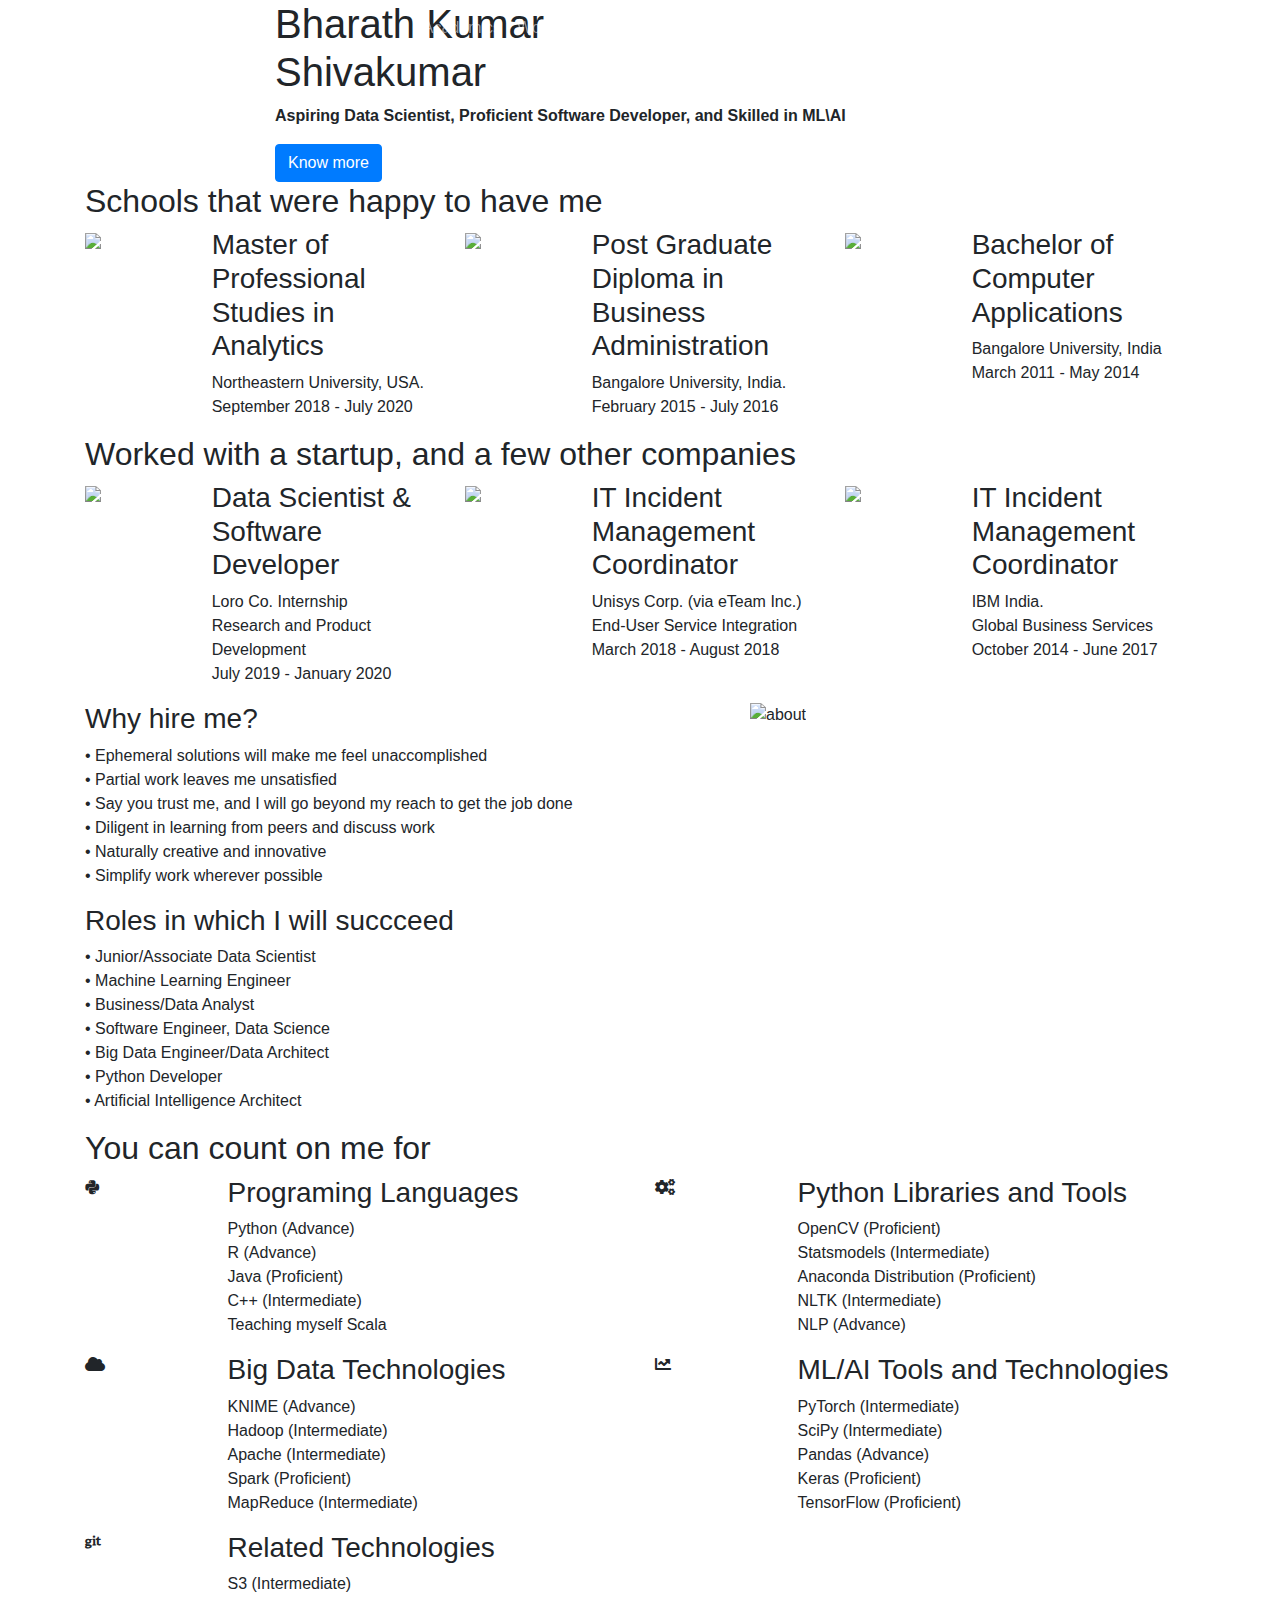
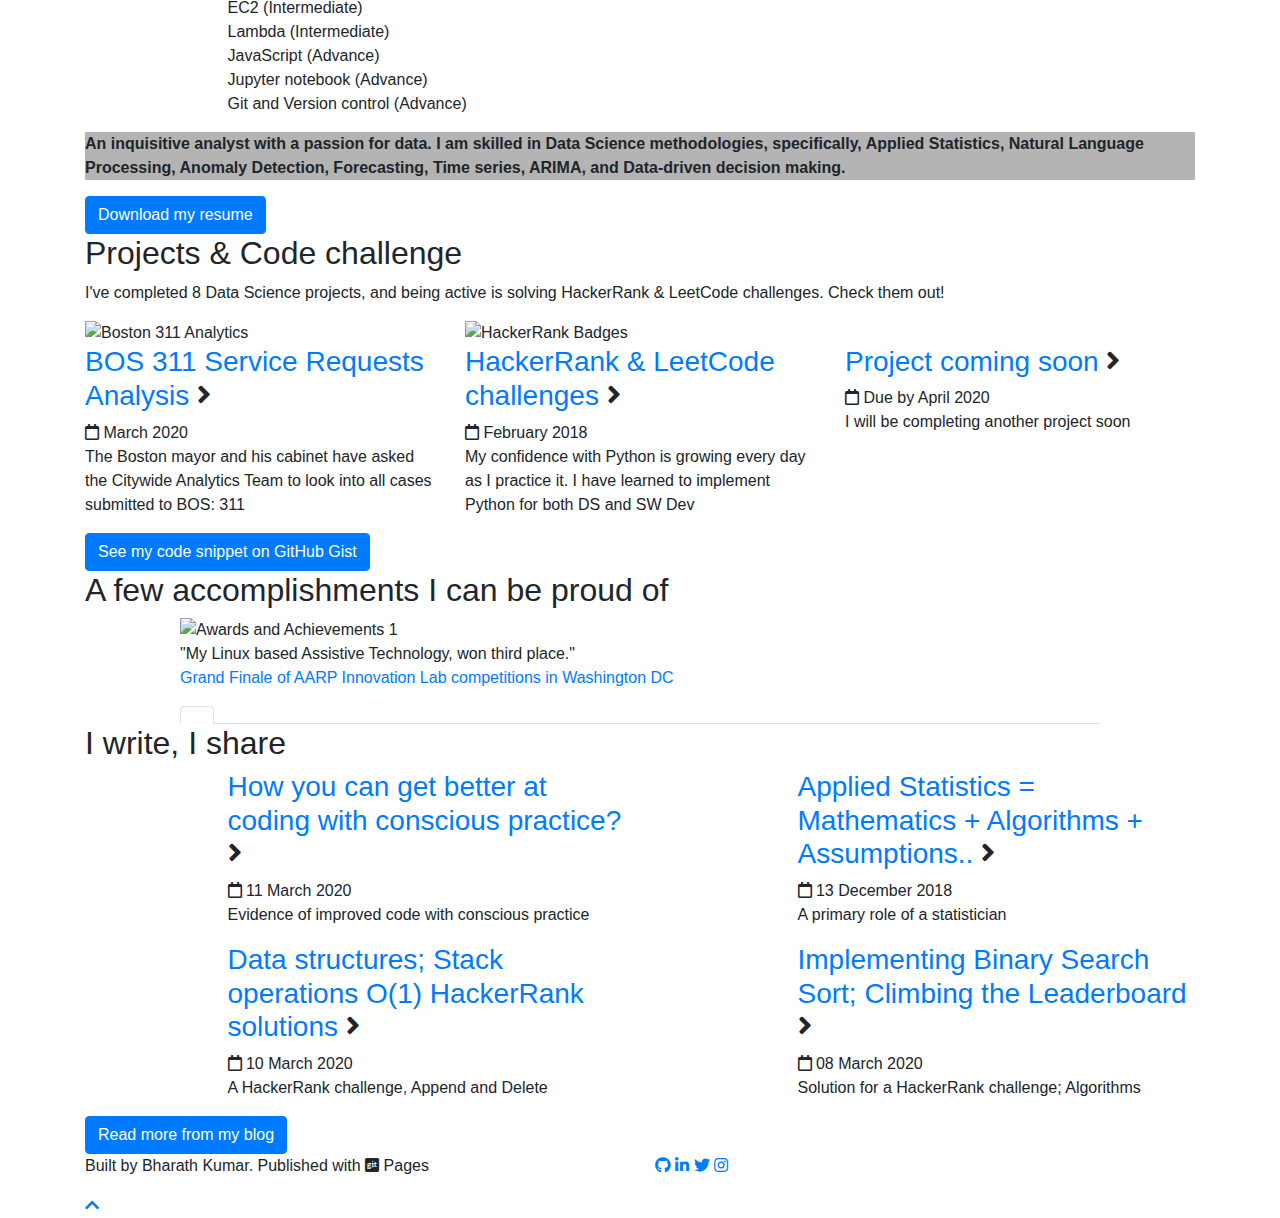
==== commit e34abf36: "Resume updated, gave a feeling to read" ====
--- a/index.html
+++ b/index.html
@@ -69,12 +69,11 @@
             	
                 <div class="row">
                     <div class="col-md-8 offset-md-2 text">
-                        <h1 class="wow fadeInLeftBig">Bharath Kumar Shivakumar</h1>
+                        <h1 class="wow fadeInLeftBig">Bharath Kumar <br /> Shivakumar</h1>
                         <div class="top-big-link wow fadeInUp">
                         	<p>
 								<strong>
-									I'm an Aspiring Data Scientist and a Proficient Software Developer; Skilled in Statistical Analysis, ML algorithms, Data Intuition, Statistical Programing Languages. 
-									I carry a good experience in solving complex business challenges by implementing my skills.
+									Aspiring Data Scientist, Proficient Software Developer, and Skilled in ML\AI
 								</strong>
                         	</p>
                         </div>
@@ -92,7 +91,7 @@
 	        <div class="container">
 	            <div class="row">
 	                <div class="col services section-description wow fadeIn">
-	                    <h2>Academics</h2>
+	                    <h2>Schools that were happy to have me</h2>
 	                    <div class="divider-1 wow fadeInUp"><span></span></div>
 	                </div>
 	            </div>
@@ -145,7 +144,7 @@
 	        <div class="container">
 	            <div class="row">
 	                <div class="col services section-description wow fadeIn">
-	                    <h2>Work Experience</h2>
+	                    <h2>Worked with a startup, and a few other companies</h2>
 	                    <div class="divider-1 wow fadeInUp"><span></span></div>
 	                </div>
 	            </div>
@@ -245,7 +244,7 @@
 	        	
 	            <div class="row">
 	                <div class="col more-services section-description wow fadeIn">
-	                    <h2>Technical Skills</h2>
+	                    <h2>You can count on me for</h2>
 	                    <div class="divider-1 wow fadeInUp"><span></span></div>
 	                </div>
 	            </div>
@@ -364,7 +363,7 @@
 	                <div class="col portfolio section-description wow fadeIn">
 	                    <h2>Projects & Code challenge</h2>
 	                    <div class="divider-1 wow fadeInUp"><span></span></div>
-	                    <p>I've completed 8 Data Science projects and being active is solving HackerRank & LeetCode challenges. Check them out!</p>
+	                    <p>I've completed 8 Data Science projects, and being active is solving HackerRank & LeetCode challenges. Check them out!</p>
 	                </div>
 	            </div>
 	            <div class="row">
@@ -390,7 +389,7 @@
 	                	</div>
                 		<h3><a href="#">Project coming soon</a> <i class="fas fa-angle-right"></i></h3>
                 		<div class="portfolio-box-date"><i class="far fa-calendar"></i> Due by April 2020</div>
-                		<p>Will be completing another project soon</p>
+                		<p>I will be completing another project soon</p>
 					</div>
 	            </div>
 	            <div class="row">
@@ -406,7 +405,7 @@
         	<div class="container">
         		<div class="row">
 					<div class="col testimonials section-description wow fadeIn">
-						<h2>Awards and Achievements</h2>
+						<h2>A few accomplishments I can be proud of</h2>
 					</div>
         		</div>
         		<div class="row">
@@ -484,7 +483,7 @@
 	        	
 	            <div class="row">
 	                <div class="col blog section-description wow fadeIn">
-	                    <h2>The Blog</h2>
+	                    <h2>I write, I share</h2>
 	                    <div class="divider-1 wow fadeInUp"><span></span></div>
 	                </div>
 	            </div>
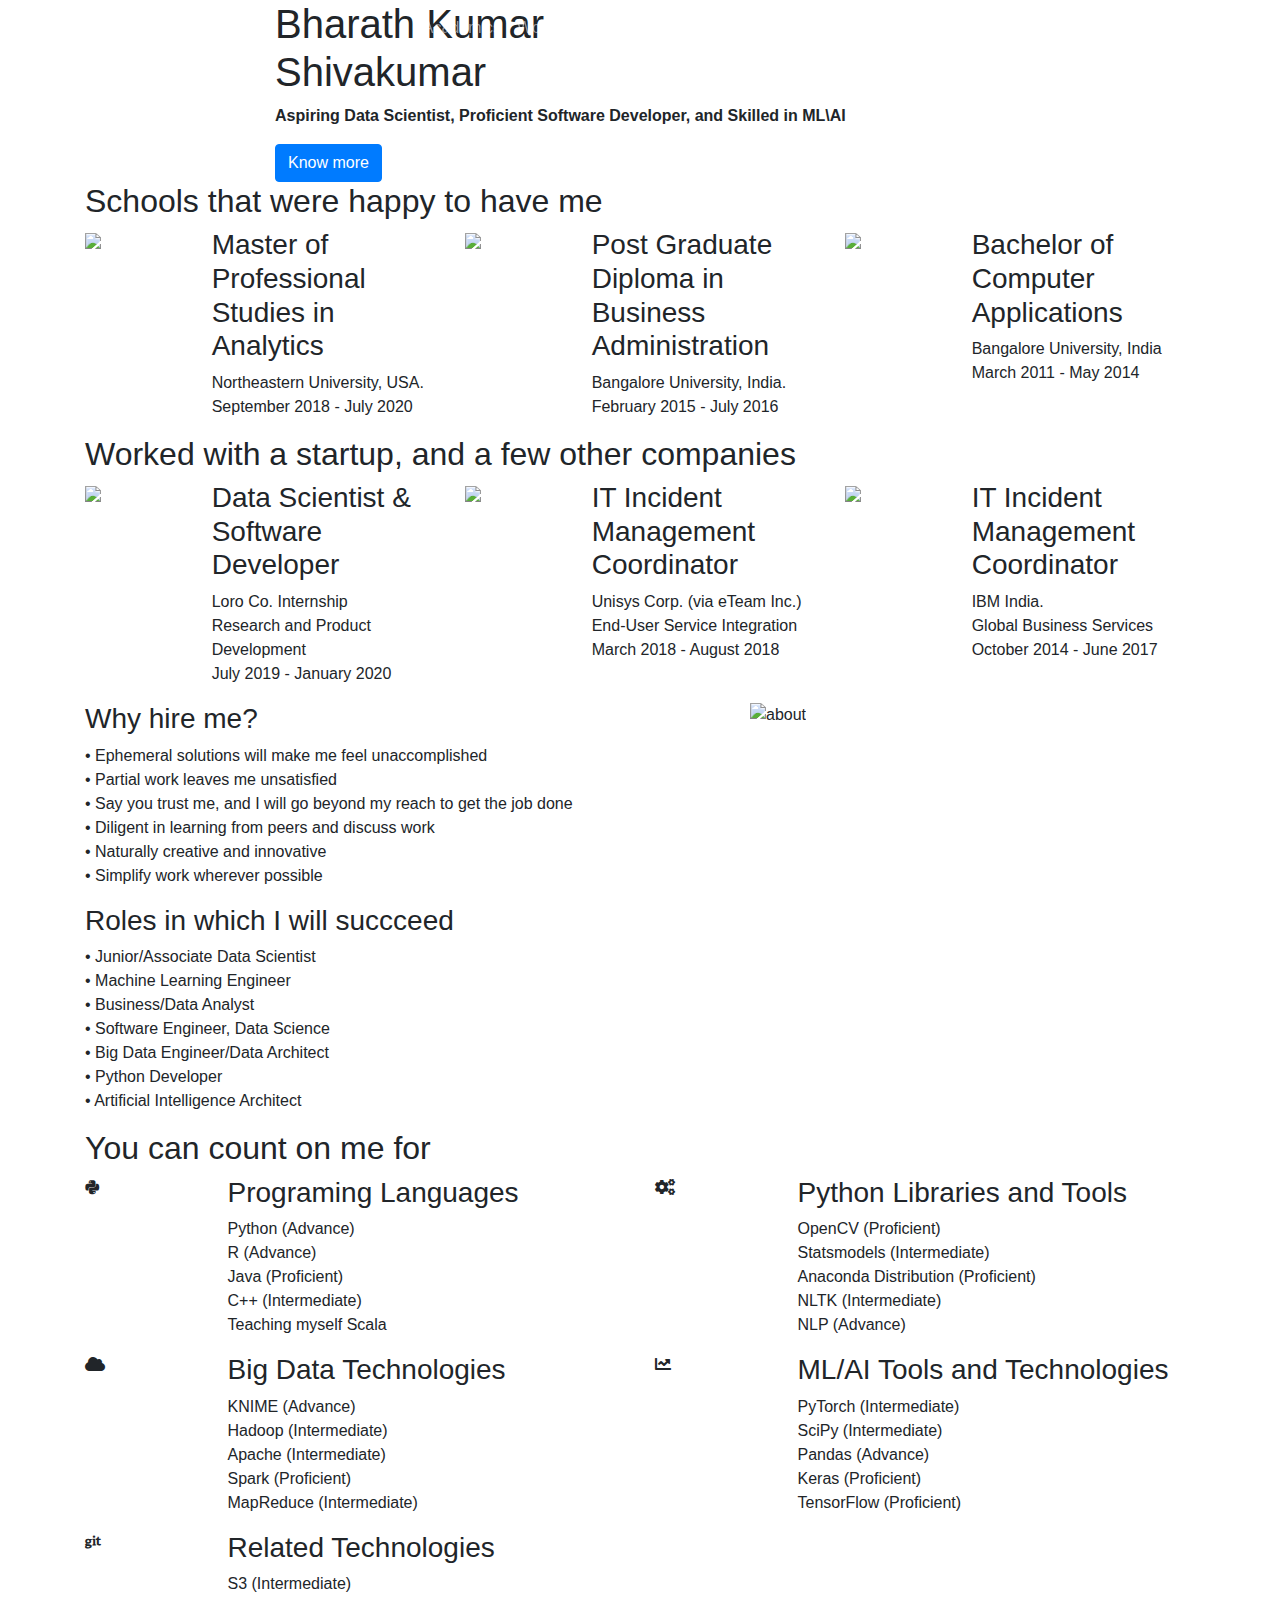
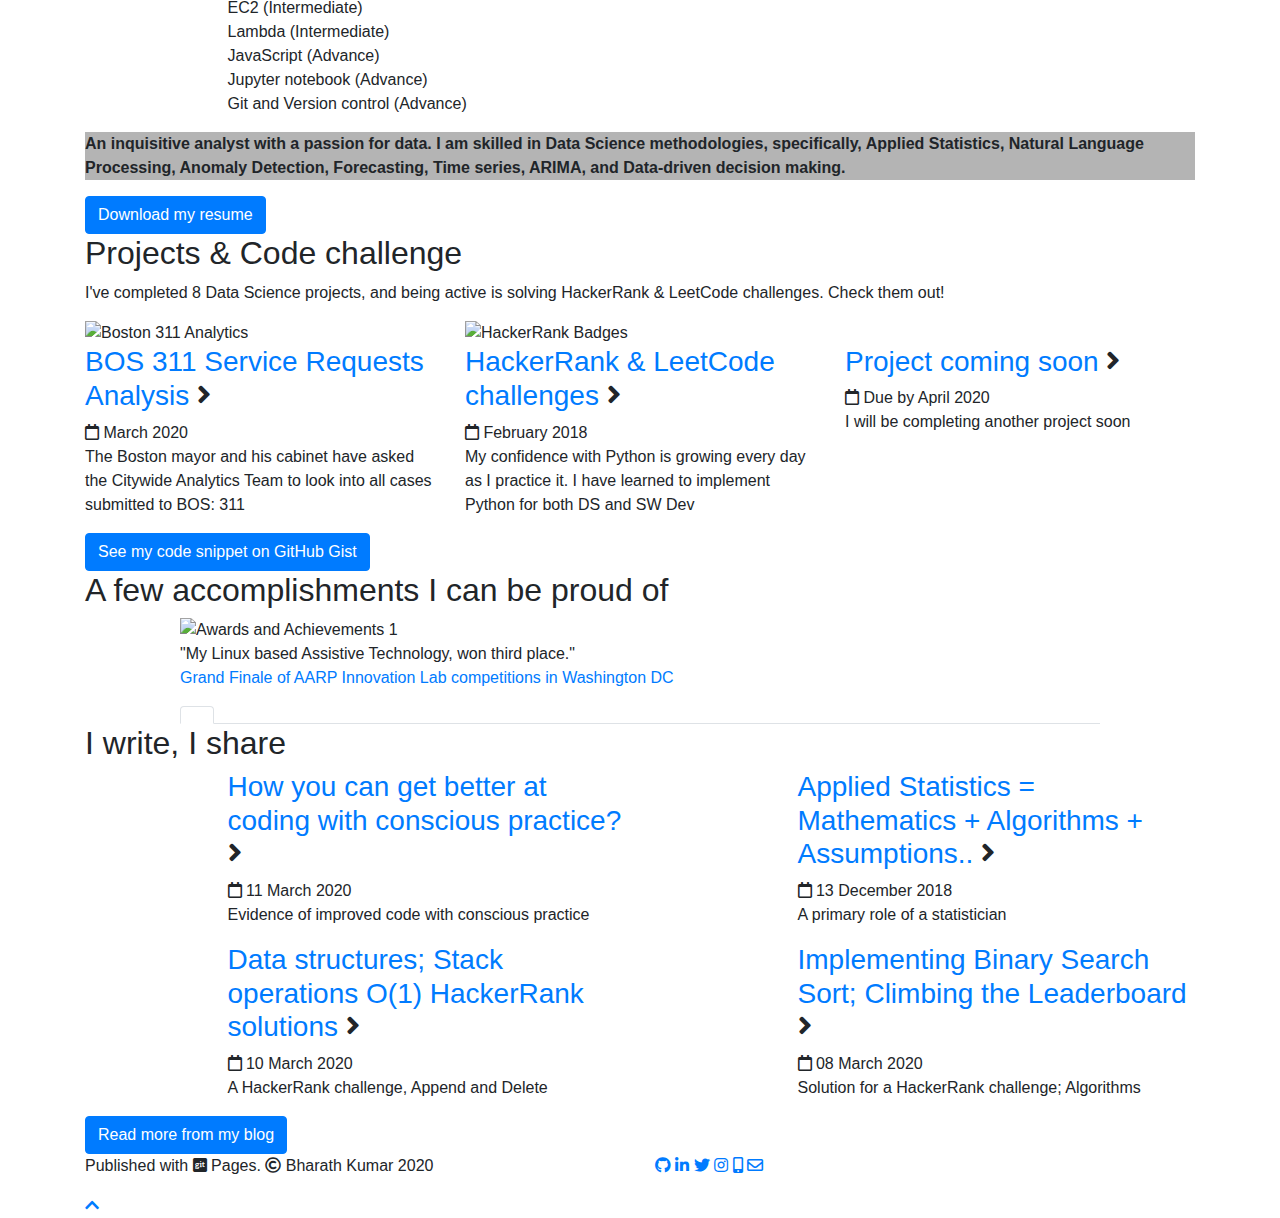
==== commit 9bc6da70: "Website Preview added" ====
--- a/index.html
+++ b/index.html
@@ -6,7 +6,8 @@
 		<!-- Required meta tags -->
         <meta charset="utf-8">
         <meta name="viewport" content="width=device-width, initial-scale=1, shrink-to-fit=no">
-        
+		<meta property="og:image" content="assets/img/backgrounds/2.png"/>
+		
         <title>Bharath Kumar</title>
 
         <!-- CSS -->
@@ -57,7 +58,7 @@
 						</li>
 			            <li class="nav-item">
 			                <a class="nav-link scroll-link" href="#blog">The Blog</a>
-			            </li>
+						</li>
 			        </ul>
 			    </div>
 		    </div>
@@ -565,16 +566,15 @@
 	            </div>
 
 	        </div>
-        </div>
-
+		</div>
+		
         <!-- Footer -->
         <footer>
 	        <div class="container">
 	        	<div class="row">
                     <div class="col-md-5 footer-left"> 
                     	<p>
-							Built by Bharath Kumar. Published with 
-							<i class="fab fa-git-square"></i> Pages
+							Published with <i class="fab fa-git-square"></i> Pages. <i class="far fa-copyright"></i> Bharath Kumar 2020
 						</p>
                     </div>
                     
@@ -583,6 +583,8 @@
 						<a href="https://www.linkedin.com/in/bskumar9/"><i class="fab fa-linkedin-in"></i></a>
 						<a href="https://twitter.com/PeaceOfury"><i class="fab fa-twitter"></i></a>
 						<a href="https://www.instagram.com/behold_the_real_me/"><i class="fab fa-instagram"></i></a>
+						<a href="tel:+1617-777-5959"><i class="fas fa-mobile-alt"></i></a>
+						<a href = "mailto:bskumar1@outlook.com"><i class="far fa-envelope"></i></a>
                     </div>
                 </div>
                 <div class="row">
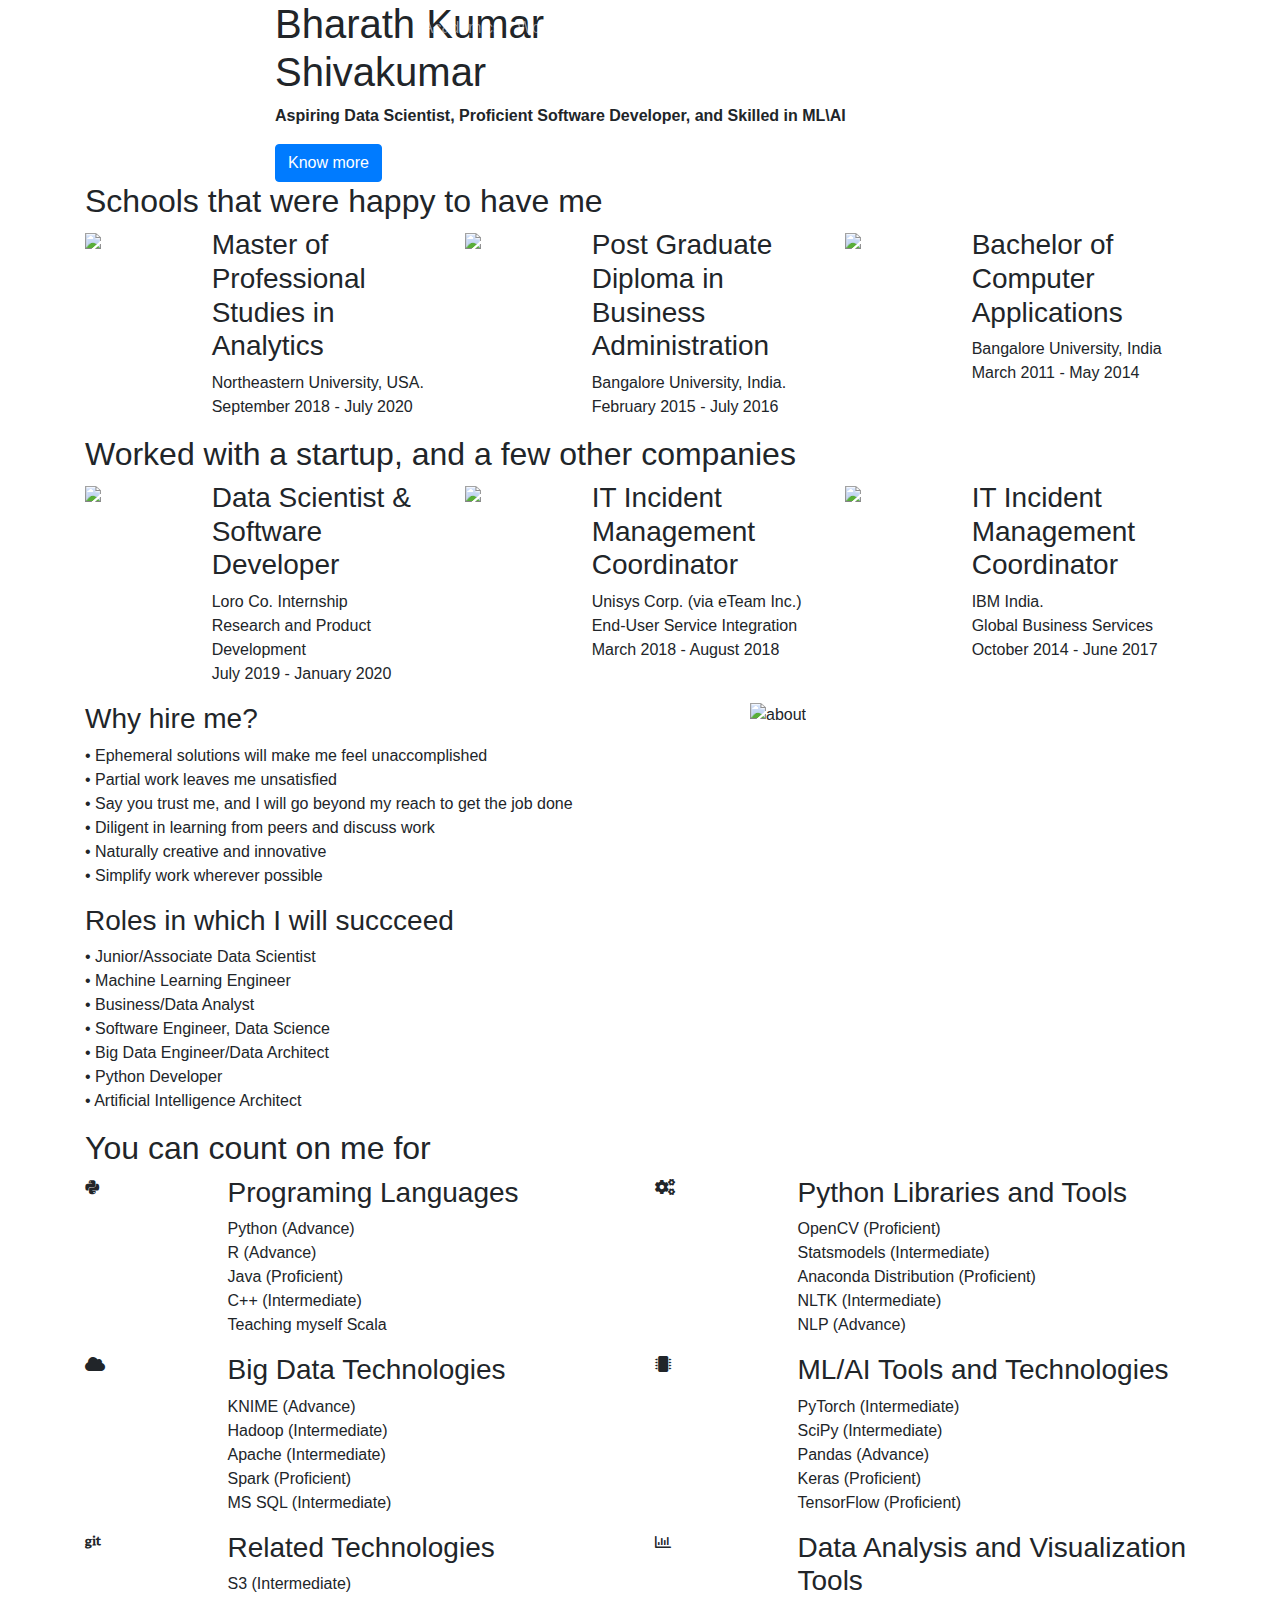
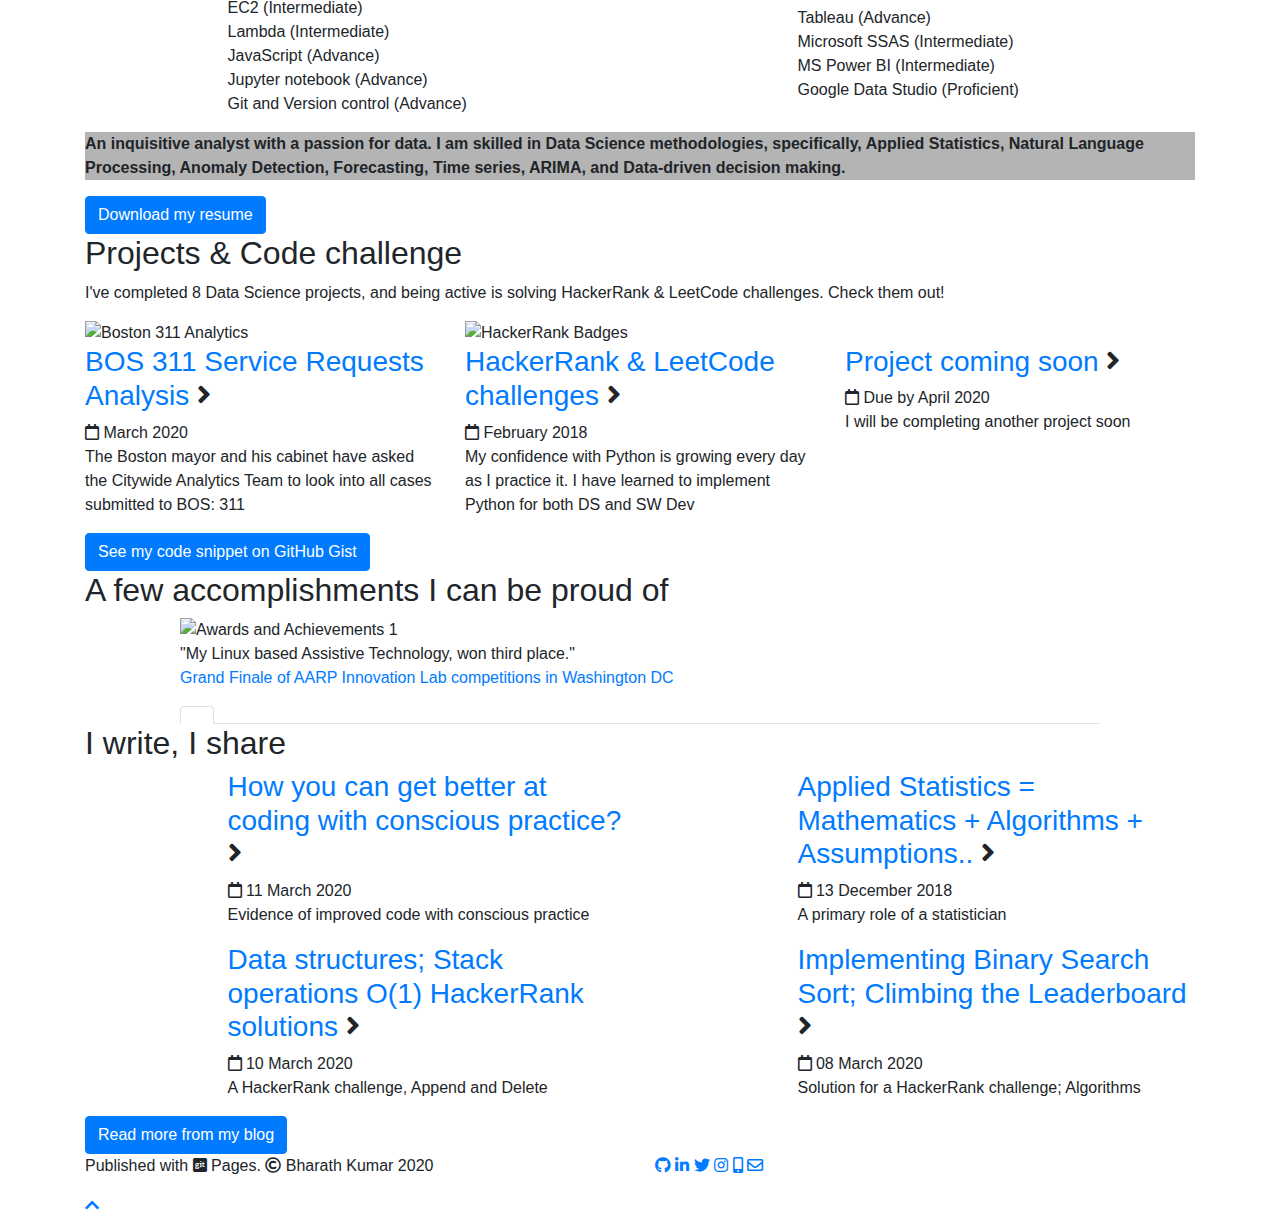
==== commit b9d2e2dd: "Data Visualization" ====
--- a/index.html
+++ b/index.html
@@ -7,6 +7,9 @@
         <meta charset="utf-8">
         <meta name="viewport" content="width=device-width, initial-scale=1, shrink-to-fit=no">
 		<meta property="og:image" content="assets/img/backgrounds/2.png"/>
+		<meta name="description" content="Bharath Kumar is an Aspiring Data Scientist. He carries a good experience in solving complex business challenges by implementing his skills, and he is committed to continuous learning">
+		<meta name="keywords" content="Business Analyst,Data Analyst, Analyst,Data Engineer,Data Scientist,Machine Learning,Computer Vision,JavaScript, Jr.Data Scientist, Associate Data Scientist, Jobs, AI, ML, Artificial Intelligence">
+		<meta name="author" content="John Doe">
 		
         <title>Bharath Kumar</title>
 
@@ -295,7 +298,7 @@
 	                		<div class="col-md-9">
 	                			<h3>Big Data Technologies</h3>
 		                    	<p>
-									KNIME (Advance) <br /> Hadoop (Intermediate) <br /> Apache (Intermediate) <br /> Spark (Proficient) <br /> MapReduce (Intermediate)
+									KNIME (Advance) <br /> Hadoop (Intermediate) <br /> Apache (Intermediate) <br /> Spark (Proficient) <br /> MS SQL (Intermediate)
 		                    	</p>
 	                		</div>
 	                	</div>
@@ -304,7 +307,7 @@
 	                	<div class="row">
 	                		<div class="col-md-3">
 	                			<div class="more-services-box-icon">
-	                				<i class="fas fa-chart-line"></i>
+	                				<i class="fas fa-microchip"></i>
 	                			</div>
 	                		</div>
 	                		<div class="col-md-9">
@@ -329,6 +332,21 @@
 	                			<h3>Related Technologies</h3>
 		                    	<p>
 									S3 (Intermediate) <br /> EC2 (Intermediate) <br /> Lambda (Intermediate) <br /> JavaScript (Advance) <br/> Jupyter notebook (Advance) <br /> Git and Version control (Advance)
+		                    	</p>
+	                		</div>
+	                	</div>
+					</div>
+					<div class="col-md-6 more-services-box wow fadeInLeft">
+	                	<div class="row">
+	                		<div class="col-md-3">
+	                			<div class="more-services-box-icon">
+	                				<i class="far fa-chart-bar"></i>
+	                			</div>
+	                		</div>
+	                		<div class="col-md-9">
+	                			<h3>Data Analysis and Visualization Tools</h3>
+		                    	<p>
+									Tableau (Advance) <br /> Microsoft SSAS (Intermediate) <br /> MS Power BI (Intermediate) <br /> Google Data Studio (Proficient)
 		                    	</p>
 	                		</div>
 	                	</div>
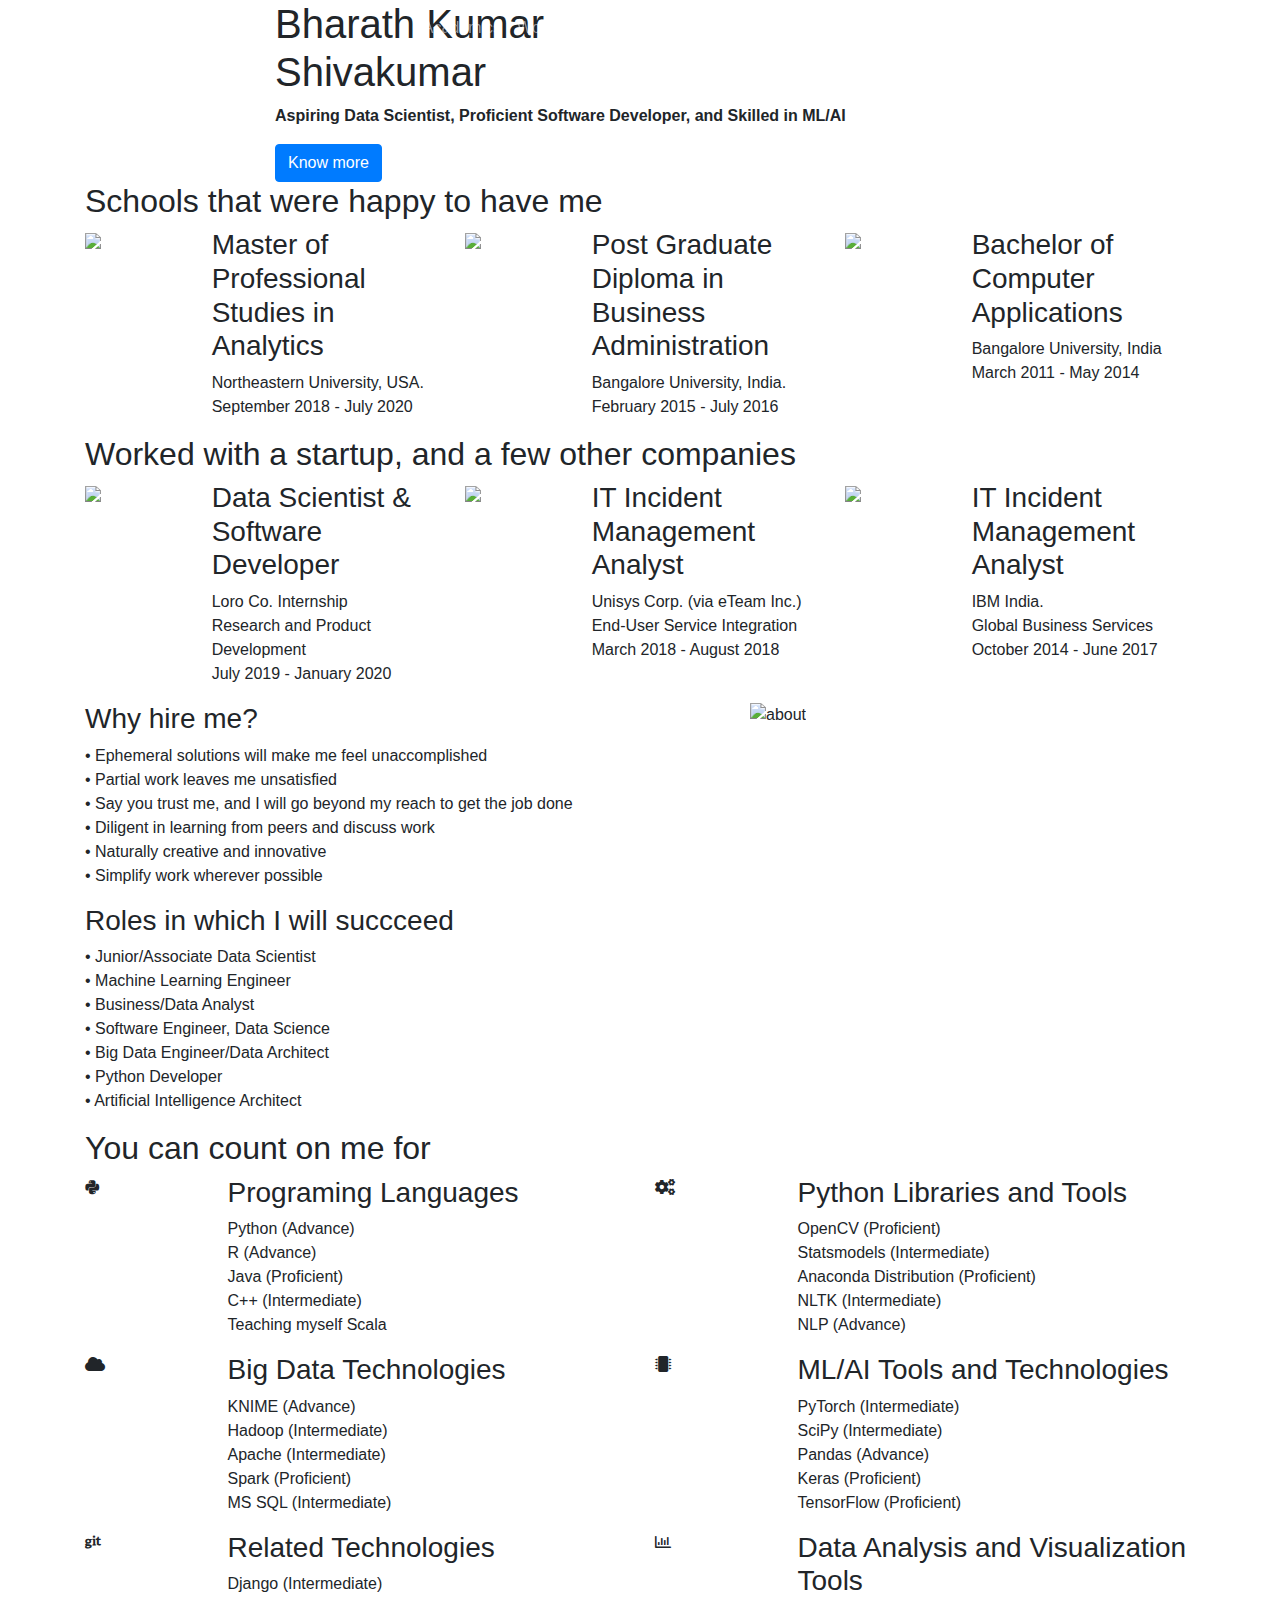
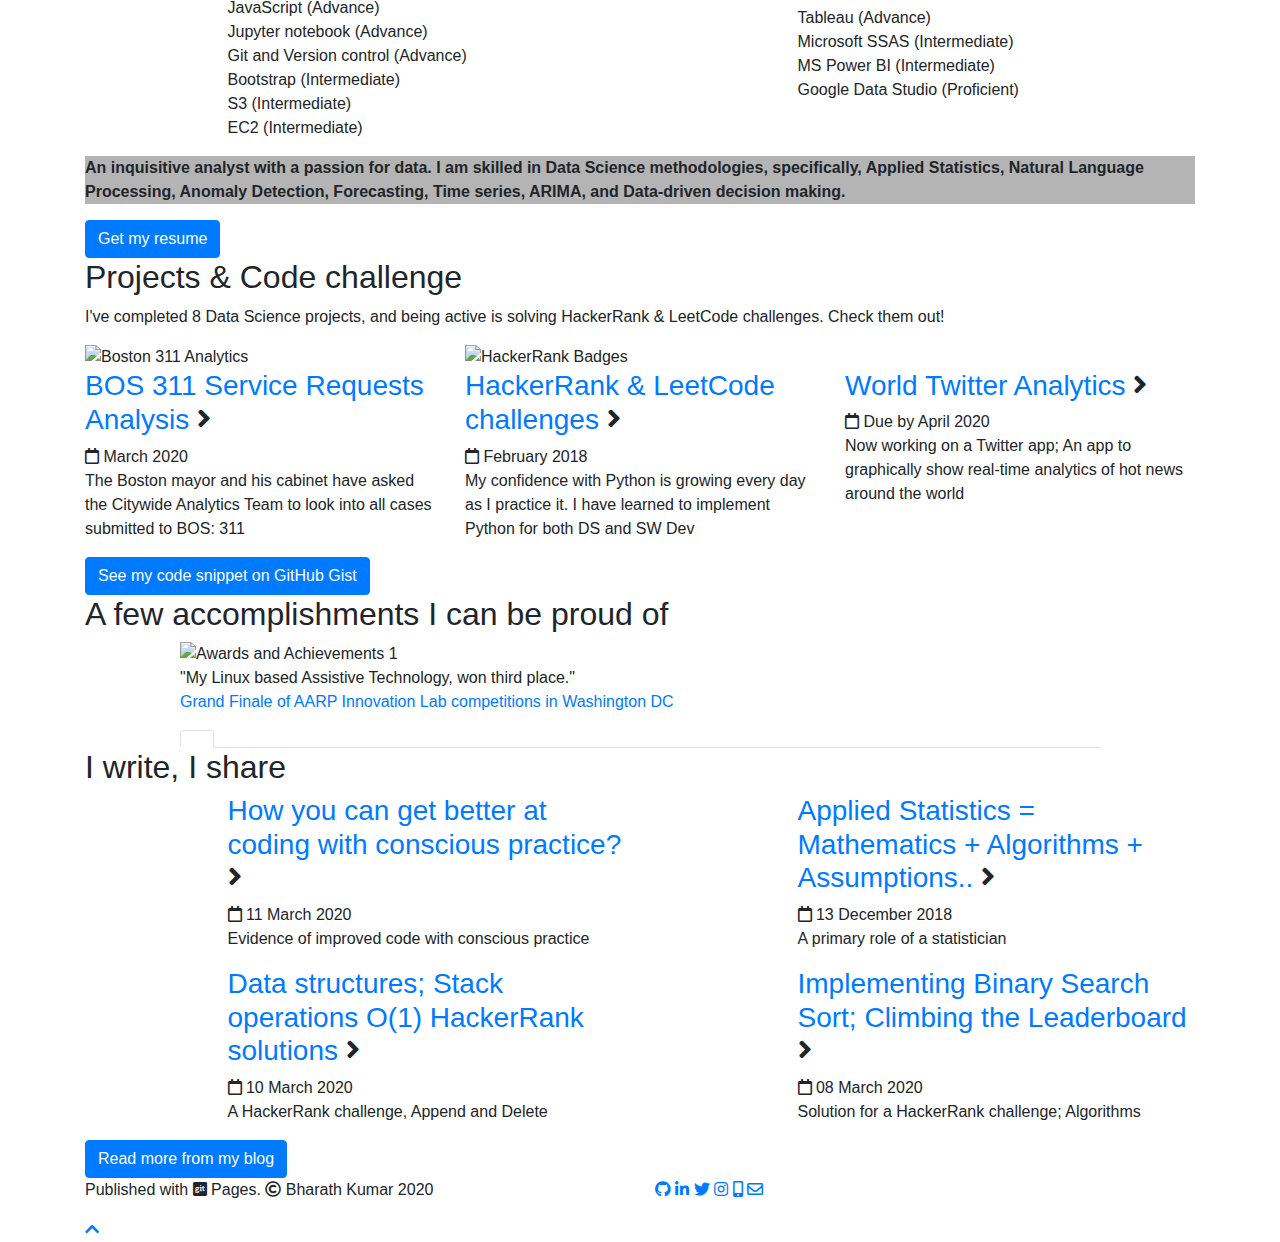
==== commit 7e9ada7f: "Coordinator to Analyst" ====
--- a/index.html
+++ b/index.html
@@ -7,7 +7,7 @@
         <meta charset="utf-8">
         <meta name="viewport" content="width=device-width, initial-scale=1, shrink-to-fit=no">
 		<meta property="og:image" content="assets/img/backgrounds/2.png"/>
-		<meta name="description" content="Bharath Kumar is an Aspiring Data Scientist. He carries a good experience in solving complex business challenges by implementing his skills, and he is committed to continuous learning">
+		<meta name="description" content=" Bharath Kumar is a highly skilled developer with a passion for data. Proficient in both Data Science and Software Development. Some of his domain expertise include Healthcare Innovation and Information Technology Infrastructure Management. His top skills are Applied Statistics, Text Analysis, Anomaly Detection, Time Series, Data-driven Decision Making, Python, OpenCV, R, NLP, Web, and mobile application development frameworks. Having worked with a startup and MNCs, he is bundled with a spirit of learning and constant innovation. Be assured he is a worthy investement.">
 		<meta name="keywords" content="Business Analyst,Data Analyst, Analyst,Data Engineer,Data Scientist,Machine Learning,Computer Vision,JavaScript, Jr.Data Scientist, Associate Data Scientist, Jobs, AI, ML, Artificial Intelligence">
 		<meta name="author" content="John Doe">
 		
@@ -77,7 +77,7 @@
                         <div class="top-big-link wow fadeInUp">
                         	<p>
 								<strong>
-									Aspiring Data Scientist, Proficient Software Developer, and Skilled in ML\AI
+									Aspiring Data Scientist, Proficient Software Developer, and Skilled in ML/AI
 								</strong>
                         	</p>
                         </div>
@@ -176,7 +176,7 @@
 			                	</div>
 		                	</div>
 	                		<div class="col-md-8">
-	                    		<h3>IT Incident Management Coordinator</h3>
+	                    		<h3>IT Incident Management Analyst</h3>
 								<p>Unisys Corp. (via eTeam Inc.) <br />
 									End-User Service Integration <br />
 									March 2018 - August 2018
@@ -192,7 +192,7 @@
 			                	</div>
 		                	</div>
 	                		<div class="col-md-8">
-	                    		<h3>IT Incident Management Coordinator</h3>
+	                    		<h3>IT Incident Management Analyst</h3>
 	                    		<p>IBM India.
 									<br /> Global Business Services <br />
 									October 2014 - June 2017
@@ -331,7 +331,7 @@
 	                		<div class="col-md-9">
 	                			<h3>Related Technologies</h3>
 		                    	<p>
-									S3 (Intermediate) <br /> EC2 (Intermediate) <br /> Lambda (Intermediate) <br /> JavaScript (Advance) <br/> Jupyter notebook (Advance) <br /> Git and Version control (Advance)
+									Django (Intermediate) <br /> JavaScript (Advance) <br/> Jupyter notebook (Advance) <br /> Git and Version control (Advance) <br /> Bootstrap (Intermediate) <br /> S3 (Intermediate) <br /> EC2 (Intermediate)
 		                    	</p>
 	                		</div>
 	                	</div>
@@ -369,8 +369,8 @@
 	            </div>
 	            <div class="row">
 	            	<div class="col section-bottom-button wow fadeInUp">
-                        <a class="btn btn-primary btn-link-1" href="Bharath_Kumar_Shivakumar.pdf" download="Bharath Kumar.pdf" target="_blank">Download my resume</a>
-	            	</div>
+                        <a class="btn btn-primary btn-link-1" href="Bharath_Kumar-DS.pdf" download="Bharath Kumar-DS.pdf" target="_blank">Get my resume</a>
+					</div>
 	            </div>
 	        </div>
         </div>
@@ -406,14 +406,14 @@
 	                	<div class="portfolio-box-image">
 	                		<img src="assets/img/projects/3.jpg" alt="" data-at2x="assets/img/projects/3.jpg">
 	                	</div>
-                		<h3><a href="#">Project coming soon</a> <i class="fas fa-angle-right"></i></h3>
+                		<h3><a href="#">World Twitter Analytics</a> <i class="fas fa-angle-right"></i></h3>
                 		<div class="portfolio-box-date"><i class="far fa-calendar"></i> Due by April 2020</div>
-                		<p>I will be completing another project soon</p>
+                		<p>Now working on a Twitter app; An app to graphically show real-time analytics of hot news around the world</p>
 					</div>
 	            </div>
 	            <div class="row">
 	            	<div class="col section-bottom-button wow fadeInUp">
-                        <a class="btn btn-primary btn-link-3" href="https://gist.github.com/BharathKumarS" target="_blank">See my code snippet on GitHub Gist</a>
+                        <a class="btn btn-primary btn-link-3" href="https://github.com/BharathKumarS" target="_blank">See my code snippet on GitHub Gist</a>
 	            	</div>
 	            </div>
 	        </div>
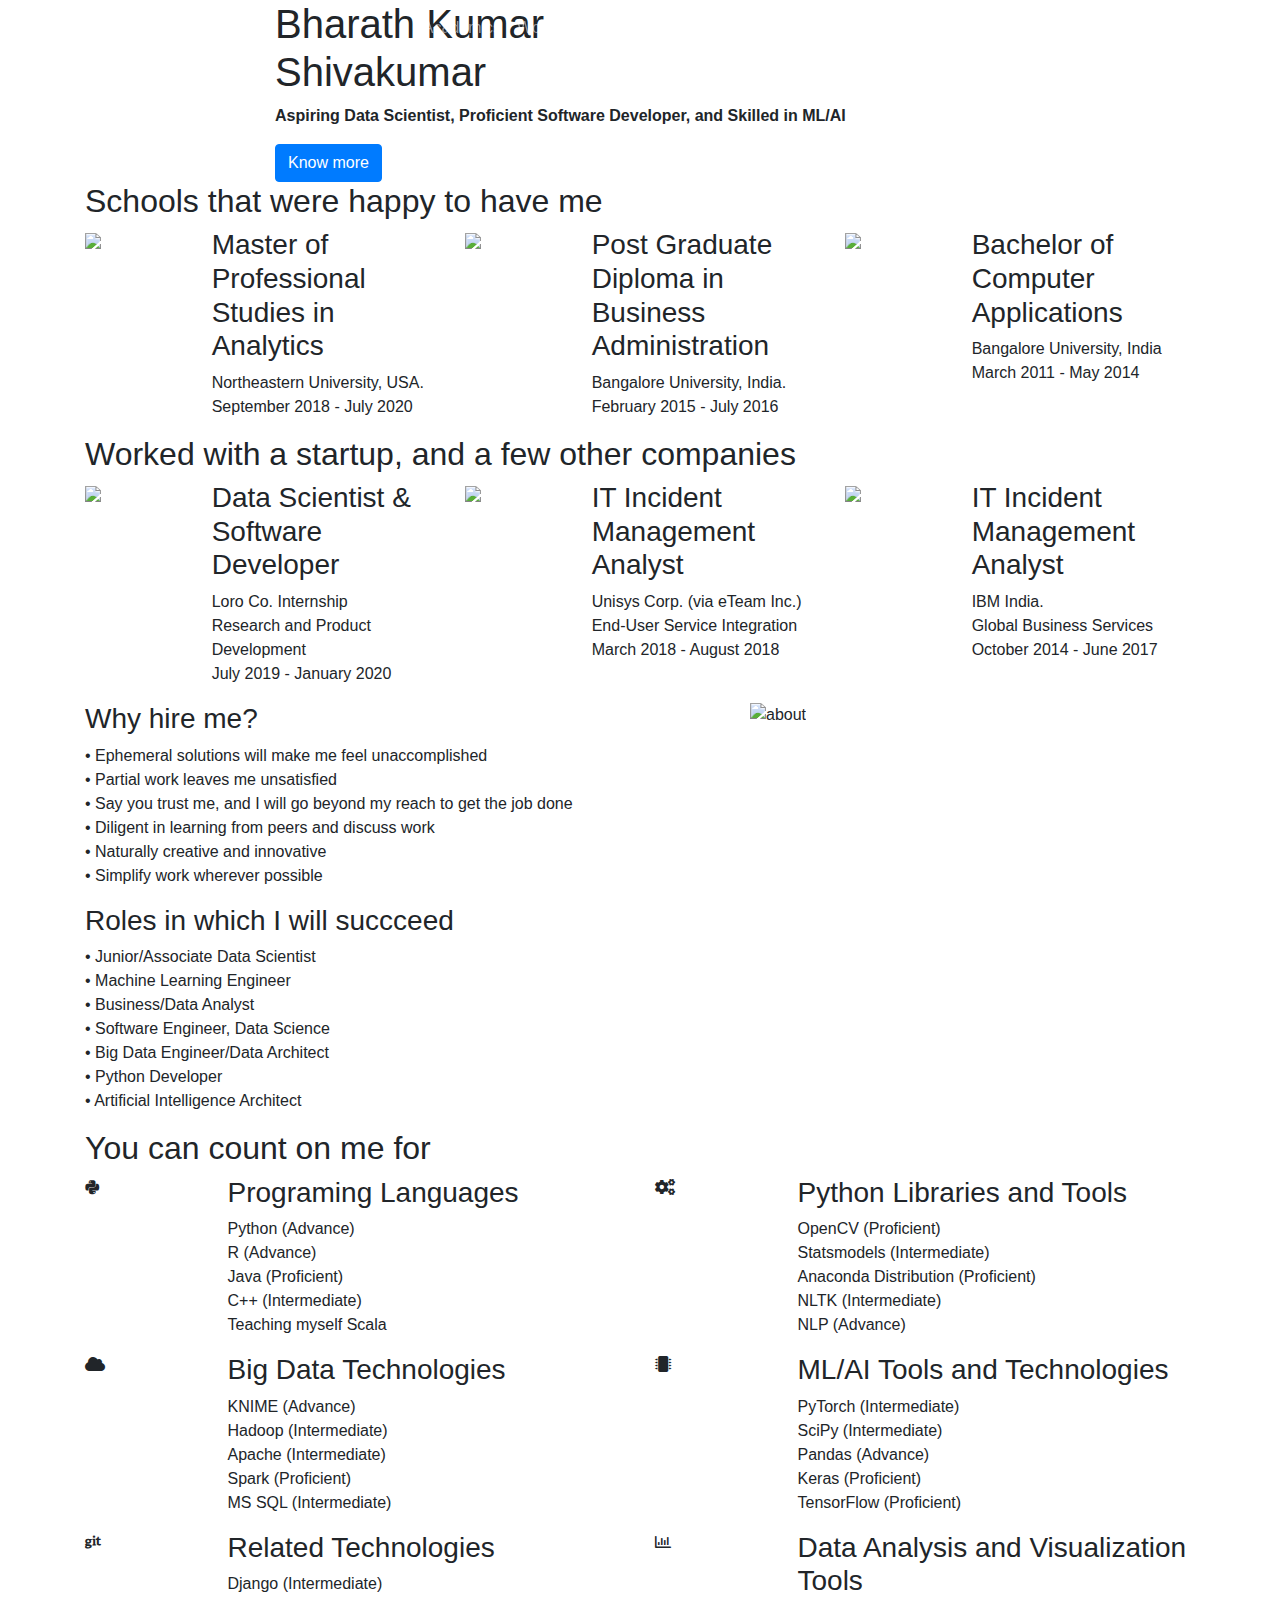
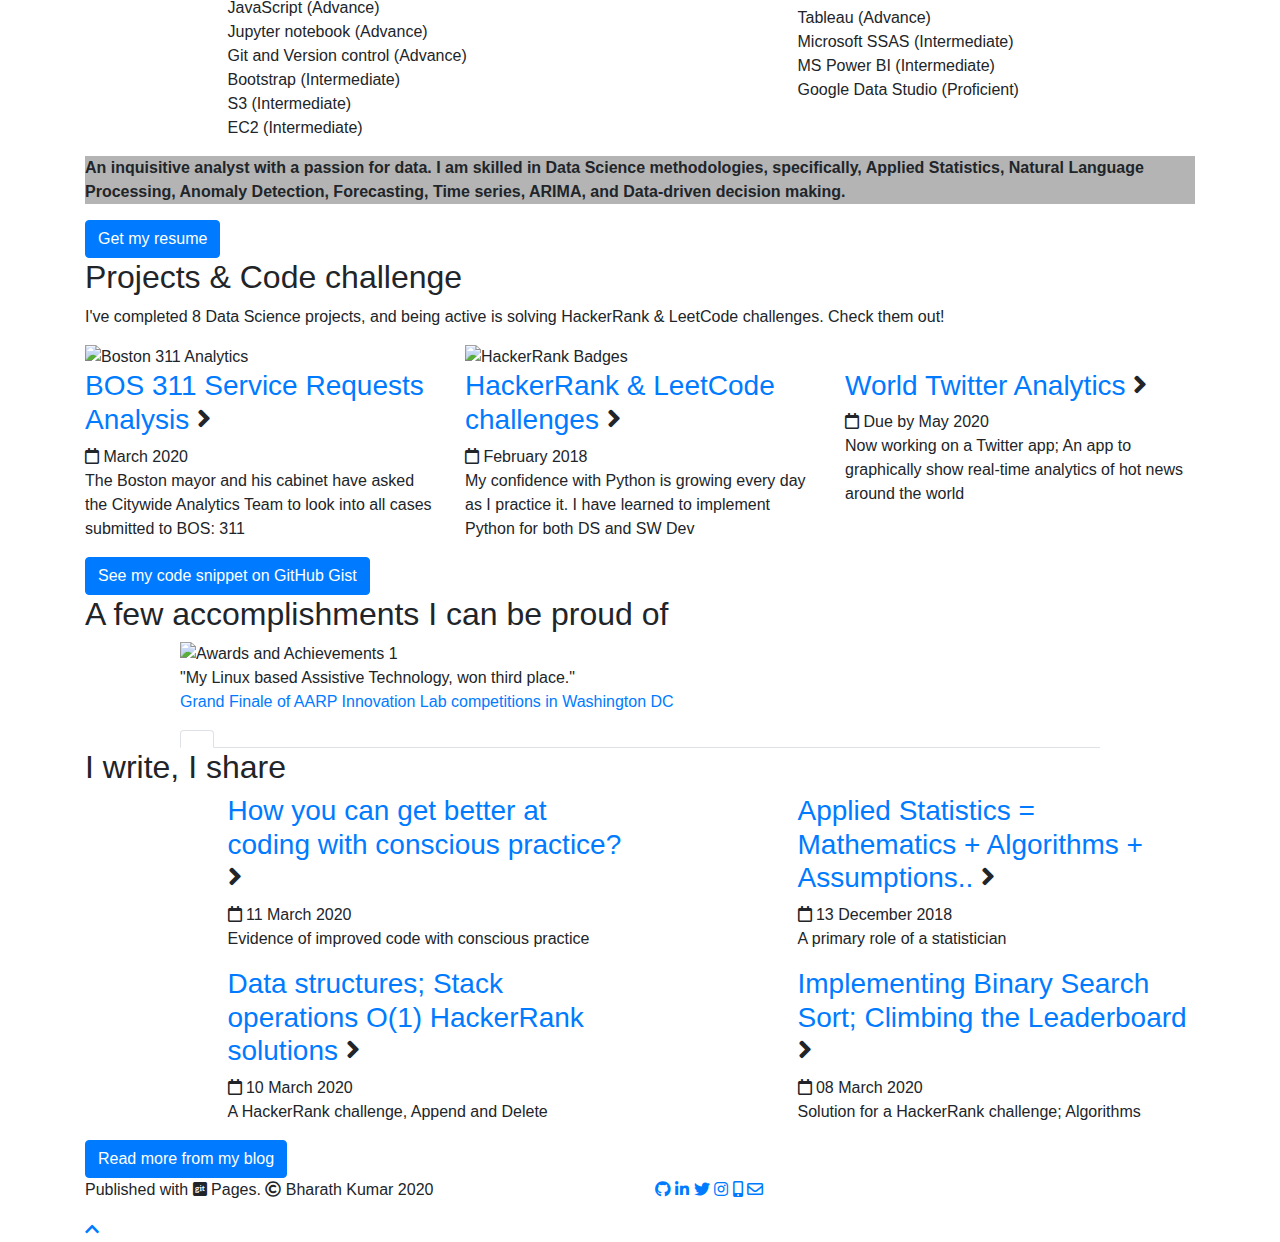
==== commit 49b9b474: "Changed resume file reference" ====
--- a/index.html
+++ b/index.html
@@ -2,6 +2,14 @@
 <html lang="en">
 
     <head>
+		<!-- Global site tag (gtag.js) - Google Analytics -->
+		<script async src="https://www.googletagmanager.com/gtag/js?id=UA-165829806-1"></script>
+		<script>
+		window.dataLayer = window.dataLayer || [];
+		function gtag(){dataLayer.push(arguments);}
+		gtag('js', new Date());
+		gtag('config', 'UA-165829806-1');
+		</script>
 
 		<!-- Required meta tags -->
         <meta charset="utf-8">
@@ -369,7 +377,7 @@
 	            </div>
 	            <div class="row">
 	            	<div class="col section-bottom-button wow fadeInUp">
-                        <a class="btn btn-primary btn-link-1" href="Bharath_Kumar-DS.pdf" download="Bharath Kumar-DS.pdf" target="_blank">Get my resume</a>
+                        <a class="btn btn-primary btn-link-1" href="Bharath_Kumar-SWDev.pdf" download="Bharath Bharath_Kumar-SWDev.pdf" target="_blank">Get my resume</a>
 					</div>
 	            </div>
 	        </div>
@@ -407,7 +415,7 @@
 	                		<img src="assets/img/projects/3.jpg" alt="" data-at2x="assets/img/projects/3.jpg">
 	                	</div>
                 		<h3><a href="#">World Twitter Analytics</a> <i class="fas fa-angle-right"></i></h3>
-                		<div class="portfolio-box-date"><i class="far fa-calendar"></i> Due by April 2020</div>
+                		<div class="portfolio-box-date"><i class="far fa-calendar"></i> Due by May 2020</div>
                 		<p>Now working on a Twitter app; An app to graphically show real-time analytics of hot news around the world</p>
 					</div>
 	            </div>
